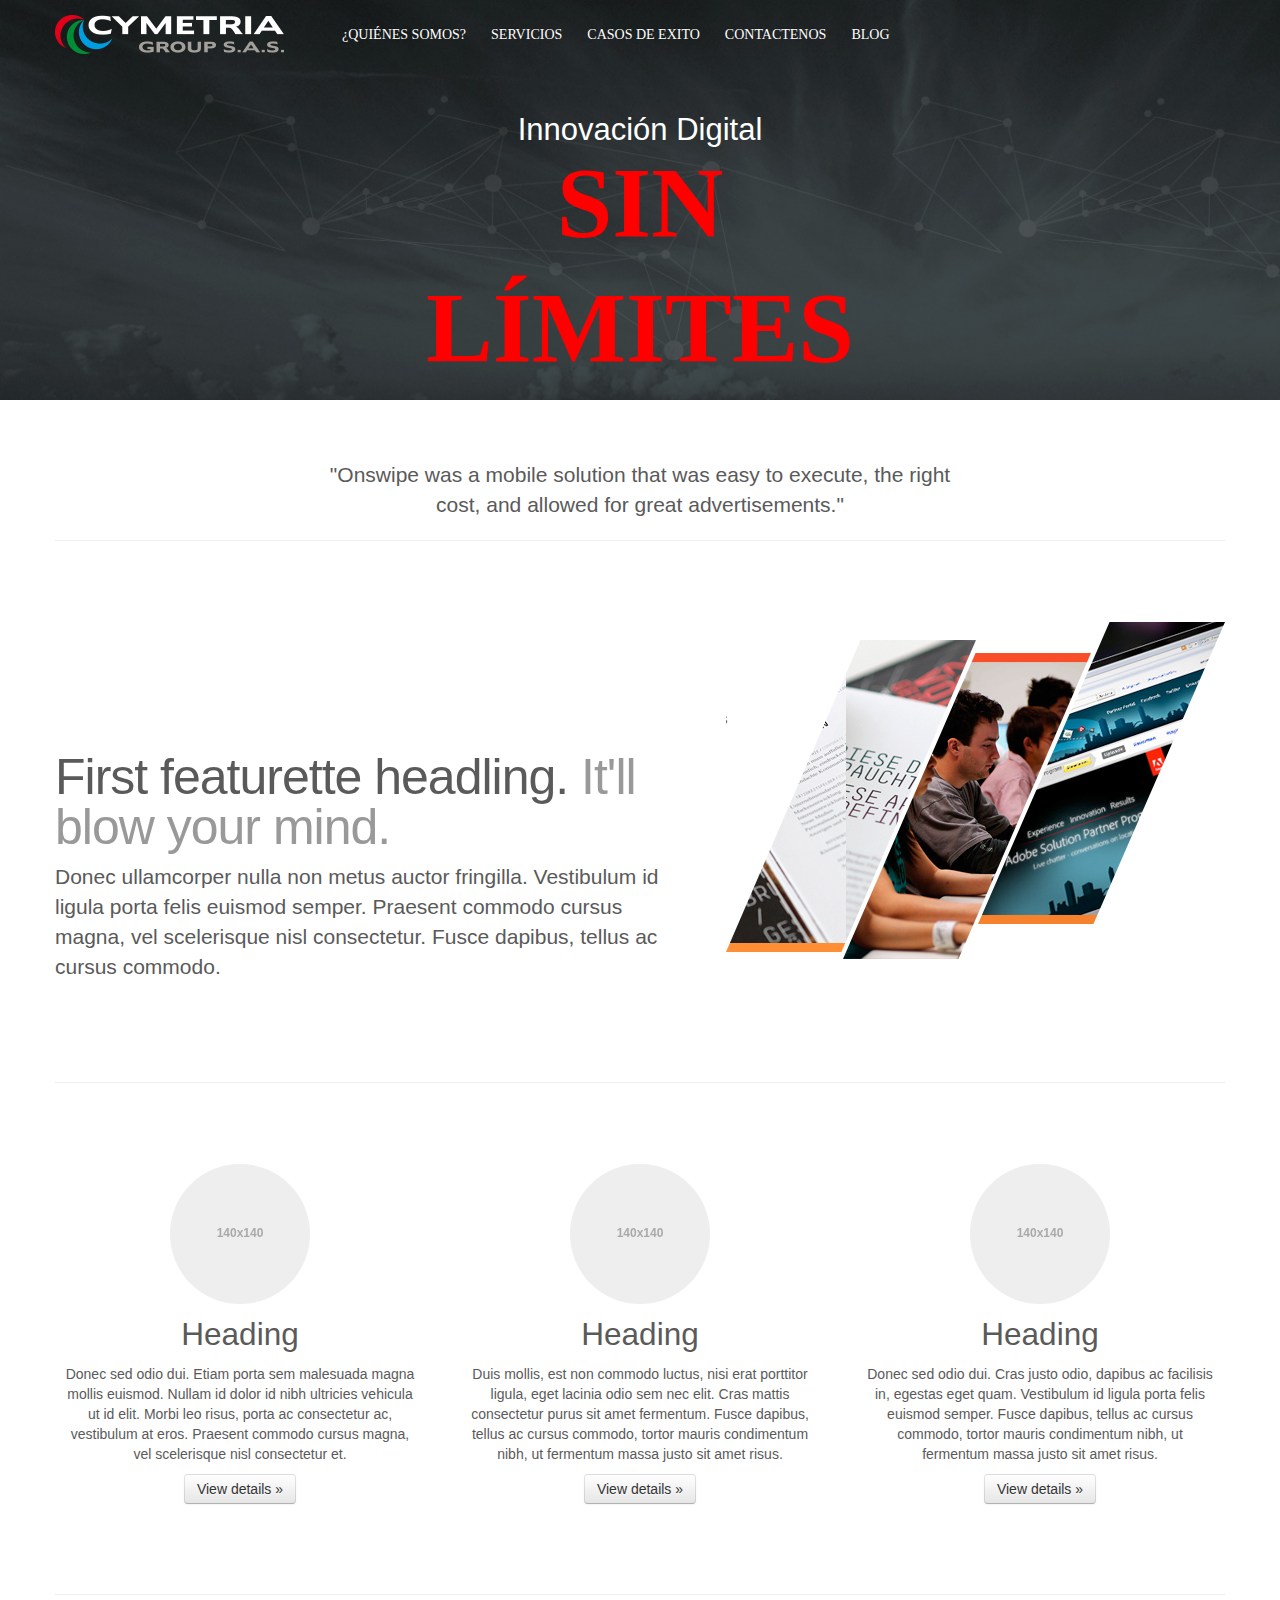
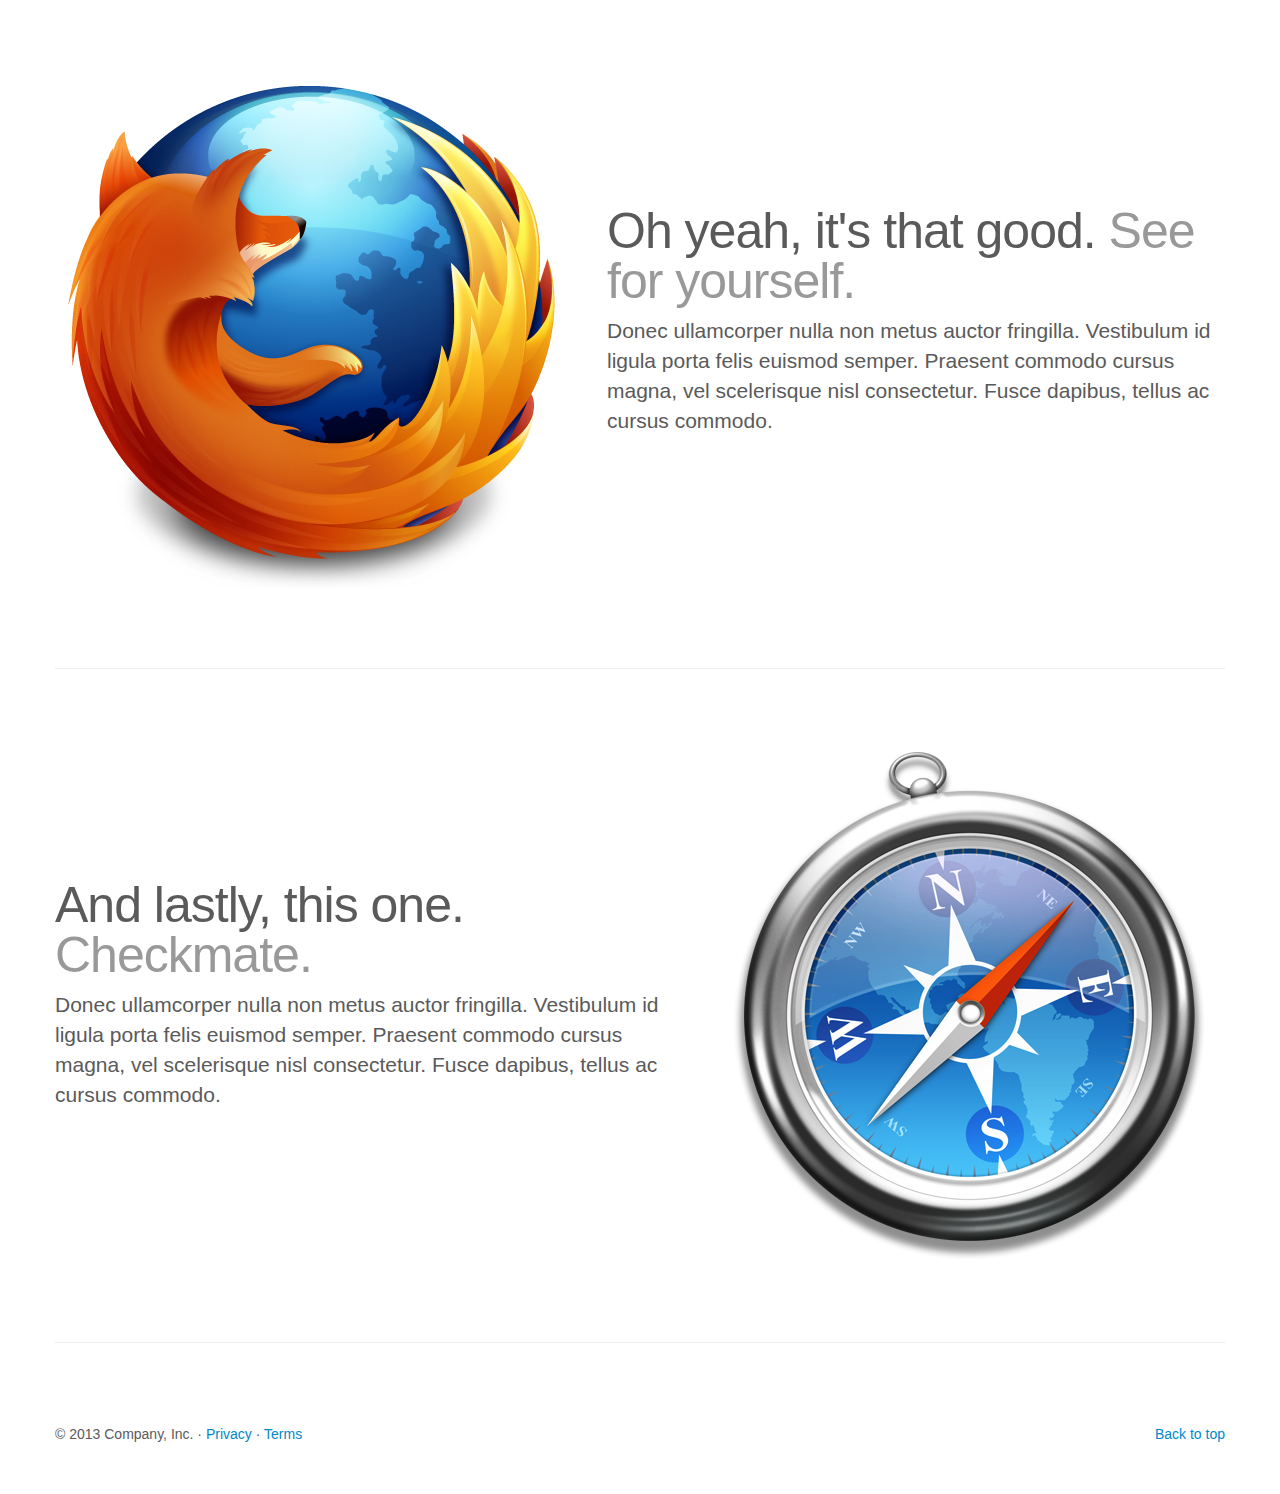
==== index.html @ 92f4f7d7 "Nuevos Archivos Web" ====
<!DOCTYPE html>
<html lang="en">
  <head>
    <meta charset="utf-8">
    <title>Cymetria Group S.A.S.</title>
    <meta name="viewport" content="width=device-width, initial-scale=1.0">
    <meta name="description" content="">
    <meta name="author" content="">

    <!-- Le styles -->
    <link href="css/bootstrap.css" rel="stylesheet">
    <link href="css/bootstrap-responsive.css" rel="stylesheet">
    <link rel="stylesheet" type="text/css" href="css/estilos.css">
    <style>

    </style>

    <!-- HTML5 shim, for IE6-8 support of HTML5 elements -->
    <!--[if lt IE 9]>
      <script src="js/html5shiv.js"></script>
    <![endif]-->

    <!-- Fav and touch icons -->
    <link rel="apple-touch-icon-precomposed" sizes="144x144" href="ico/apple-touch-icon-144-precomposed.png">
    <link rel="apple-touch-icon-precomposed" sizes="114x114" href="ico/apple-touch-icon-114-precomposed.png">
    <link rel="apple-touch-icon-precomposed" sizes="72x72" href="ico/apple-touch-icon-72-precomposed.png">
    <link rel="apple-touch-icon-precomposed" href="ico/apple-touch-icon-57-precomposed.png">
    <link rel="shortcut icon" href="ico/favicon.png">
  </head>

  <body>
    <!--========================NAVBAR========================== -->
    <div class="navbar-wrapper">
      <div class="container">
        <div class="navbar navbar-inverse">
          <div>
            <a class="brand" href="#"><img src="img/logo.png"></a>
            <div class="nav-collapse collapse">
              <ul class="nav">
                <li><a href="#">¿QUIÉNES SOMOS?</a></li>
                <li><a href="#about">SERVICIOS</a></li>
                <li><a href="#contact">CASOS DE EXITO</a></li>
                <li><a href="#contact">CONTACTENOS</a></li>
                <li><a href="#contact">BLOG</a></li>
              </ul>
            </div><!--/.nav-collapse -->
          </div><!-- /.navbar-inner -->
        </div><!-- /.navbar -->
      </div> <!-- /.container -->
    </div><!-- /.navbar-wrapper -->

    <!-- =======================BANNER=========================== -->
    <div id="myCarousel" class="carousel slide">
      <div class="carousel-inner">
        <div class="item active">
          <div class="container">
            <div class="carousel-caption">
              <p>Innovación Digital</p>
              <h1>SIN LÍMITES</h1>
              <a class="btn btn-large btn-primary" href="#">Descubre más</a>
            </div>
          </div>
        </div>
      </div>
    </div><!-- /.carousel -->

    <div class="container marketing">
      <div class="message">
        <p class="lead">
          "Onswipe was a mobile solution that was easy to execute, the right cost, and allowed for great advertisements."
        </p>
      </div>
      <hr class="featurette-divider">

      <div class="featurette">
        <img class="featurette-image pull-right" src="img/bg_about.png">
        <h2 class="featurette-heading">First featurette headling. <span class="muted">It'll blow your mind.</span></h2>
        <p class="lead">Donec ullamcorper nulla non metus auctor fringilla. Vestibulum id ligula porta felis euismod semper. Praesent commodo cursus magna, vel scelerisque nisl consectetur. Fusce dapibus, tellus ac cursus commodo.</p>
      </div>

      <hr class="featurette-divider">

      <!-- =====================EQUIPO============================= -->      
      <div class="row">
        <div class="span4">
          <img class="img-circle" data-src="holder.js/140x140">
          <h2>Heading</h2>
          <p>Donec sed odio dui. Etiam porta sem malesuada magna mollis euismod. Nullam id dolor id nibh ultricies vehicula ut id elit. Morbi leo risus, porta ac consectetur ac, vestibulum at eros. Praesent commodo cursus magna, vel scelerisque nisl consectetur et.</p>
          <p><a class="btn" href="#">View details &raquo;</a></p>
        </div><!-- /.span4 -->
        <div class="span4">
          <img class="img-circle" data-src="holder.js/140x140">
          <h2>Heading</h2>
          <p>Duis mollis, est non commodo luctus, nisi erat porttitor ligula, eget lacinia odio sem nec elit. Cras mattis consectetur purus sit amet fermentum. Fusce dapibus, tellus ac cursus commodo, tortor mauris condimentum nibh, ut fermentum massa justo sit amet risus.</p>
          <p><a class="btn" href="#">View details &raquo;</a></p>
        </div><!-- /.span4 -->
        <div class="span4">
          <img class="img-circle" data-src="holder.js/140x140">
          <h2>Heading</h2>
          <p>Donec sed odio dui. Cras justo odio, dapibus ac facilisis in, egestas eget quam. Vestibulum id ligula porta felis euismod semper. Fusce dapibus, tellus ac cursus commodo, tortor mauris condimentum nibh, ut fermentum massa justo sit amet risus.</p>
          <p><a class="btn" href="#">View details &raquo;</a></p>
        </div><!-- /.span4 -->
      </div><!-- /.row -->


      <hr class="featurette-divider">

      <div class="featurette">
        <img class="featurette-image pull-left" src="img/examples/browser-icon-firefox.png">
        <h2 class="featurette-heading">Oh yeah, it's that good. <span class="muted">See for yourself.</span></h2>
        <p class="lead">Donec ullamcorper nulla non metus auctor fringilla. Vestibulum id ligula porta felis euismod semper. Praesent commodo cursus magna, vel scelerisque nisl consectetur. Fusce dapibus, tellus ac cursus commodo.</p>
      </div>

      <hr class="featurette-divider">

      <div class="featurette">
        <img class="featurette-image pull-right" src="img/examples/browser-icon-safari.png">
        <h2 class="featurette-heading">And lastly, this one. <span class="muted">Checkmate.</span></h2>
        <p class="lead">Donec ullamcorper nulla non metus auctor fringilla. Vestibulum id ligula porta felis euismod semper. Praesent commodo cursus magna, vel scelerisque nisl consectetur. Fusce dapibus, tellus ac cursus commodo.</p>
      </div>

      <hr class="featurette-divider">

      <!-- /END THE FEATURETTES -->


      <!-- FOOTER -->
      <footer>
        <p class="pull-right"><a href="#">Back to top</a></p>
        <p>&copy; 2013 Company, Inc. &middot; <a href="#">Privacy</a> &middot; <a href="#">Terms</a></p>
      </footer>

    </div><!-- /.container -->



    <!-- Le javascript
    ================================================== -->
    <!-- Placed at the end of the document so the pages load faster -->
    <script src="js/jquery.js"></script>
    <script src="js/bootstrap-transition.js"></script>
    <script src="js/bootstrap-alert.js"></script>
    <script src="js/bootstrap-modal.js"></script>
    <script src="js/bootstrap-dropdown.js"></script>
    <script src="js/bootstrap-scrollspy.js"></script>
    <script src="js/bootstrap-tab.js"></script>
    <script src="js/bootstrap-tooltip.js"></script>
    <script src="js/bootstrap-popover.js"></script>
    <script src="js/bootstrap-button.js"></script>
    <script src="js/bootstrap-collapse.js"></script>
    <script src="js/bootstrap-carousel.js"></script>
    <script src="js/bootstrap-typeahead.js"></script>
    <script>
      !function ($) {
        $(function(){
          // carousel demo
        })
      }(window.jQuery)
    </script>
    <script src="js/holder/holder.js"></script>
  </body>
</html>
---- css/estilos.css ----
@font-face{
      font-family: proximasansregular;
      src: url('proximasansregular.ttf'),
    }
    @font-face{
      font-family: BebasNeue;
      src: url('BebasNeue.ttf'),
    }
    body {
      padding-bottom: 40px;
      color: #5a5a5a;
    }
    .message{
      width: 50%;
      position: absolute;
      left: 0;
      right: 0;
      margin-left: auto;
      margin-right: auto;
      text-align: center; 
      font-size: 30px;   }
    .navbar .nav{
      font-family:  proximasansregular;
      margin-top: 10px;
    margin-left: 25px;
    }

    .navbar-wrapper {
      position: absolute;
      top: 0;
      left: 0;
      right: 0;
      z-index: 10;
    }
    .navbar .navbar-inner {
      border: 0;
      
    }
    .navbar .brand {
      padding: 14px 20px 16px; 
      font-size: 16px;
      font-weight: bold;
      text-shadow: 0 -1px 0 rgba(0,0,0,.5);
    }
    .navbar .nav > li > a {
      padding: 15px 15px 0px 10px;
      color: white;
    }
    .navbar .nav > li > a:hover{
      border-bottom: 1px solid red;      
    }
    .navbar .btn-navbar {
      margin-top: 10px;
    }

    .carousel {
      margin-bottom: 60px;
      background: url(../img/bg_home.jpg);
      background-size: auto 100%;
    }

    .carousel .container {
      text-align: center;
      position: relative;
      z-index: 9;
    }

    .carousel-control {
      height: 80px;
      margin-top: 0;
      font-size: 120px;
      text-shadow: 0 1px 1px rgba(0,0,0,.4);
      background-color: transparent;
      border: 0;
      z-index: 10;
    }

    .carousel .item {
      height: 400px;
    }
    .carousel img {
      position: absolute;
      top: 0;
      left: 0;
      min-width: 100%;
      height: 500px;
    }

    .carousel-caption {
      background-color: transparent;
      position: static;
      max-width: 550px;
      padding: 0 20px;
     margin-top: 120px;
      width: 500px;
      left: 0;
      right: 0;
      margin-left: auto;
      margin-right: auto;
    }
     .carousel-caption p{
        font-size: 31px;
      }
    .carousel-caption h1,
    .carousel-caption .lead {
      font-family: BebasNeue;
      margin: 0;
      font-size: 100px;
      line-height: 1.25;
      color: red;    
    }
    .carousel-caption .btn {
      margin-top: 10px;
      background: #6abc9c;
    }
    .marketing .span4 {
      text-align: center;
    }
    .marketing h2 {
      font-weight: normal;
    }
    .marketing .span4 p {
      margin-left: 10px;
      margin-right: 10px;
    }
    .featurette-divider {
      margin: 80px 0;
    }
    .featurette {
      padding-top: 120px; 
      overflow: hidden; 
    }
    .featurette-image {
      margin-top: -120px; 
    }

    .featurette-image.pull-left {
      margin-right: 40px;
    }
    .featurette-image.pull-right {
      margin-left: 40px;
    }

    .featurette-heading {
      font-size: 50px;
      font-weight: 300;
      line-height: 1;
      letter-spacing: -1px;
    }



    /* RESPONSIVE CSS
    -------------------------------------------------- */

    @media (max-width: 979px) {

      .container.navbar-wrapper {
        margin-bottom: 0;
        width: auto;
      }
      .navbar-inner {
        border-radius: 0;
        margin: -20px 0;
      }

      .carousel .item {
        height: 400px;
      }
      .carousel img {
        width: auto;
        height: 500px;
      }

      .featurette {
        height: auto;
        padding: 0;
      }
      .featurette-image.pull-left,
      .featurette-image.pull-right {
        display: block;
        float: none;
        max-width: 40%;
        margin: 0 auto 20px;
      }
    }


    @media (max-width: 767px) {

      .navbar-inner {
        margin: -20px;
      }

      .carousel {
        margin-left: -20px;
        margin-right: -20px;
      }
      .carousel .container {

      }
      .carousel .item {
        height: 300px;
      }
      .carousel img {
        height: 300px;
      }
      .carousel-caption {
        width: 65%;
        padding: 0 70px;
        margin-top: 100px;
      }

      .carousel-caption h1 {
        font-size: 30px;
      }
      .carousel-caption .lead,
      .carousel-caption .btn {
        font-size: 18px;
      }

      .marketing .span4 + .span4 {
        margin-top: 40px;
      }

      .featurette-heading {
        font-size: 30px;
      }
      .featurette .lead {
        font-size: 18px;
        line-height: 1.5;
      }

    }ç
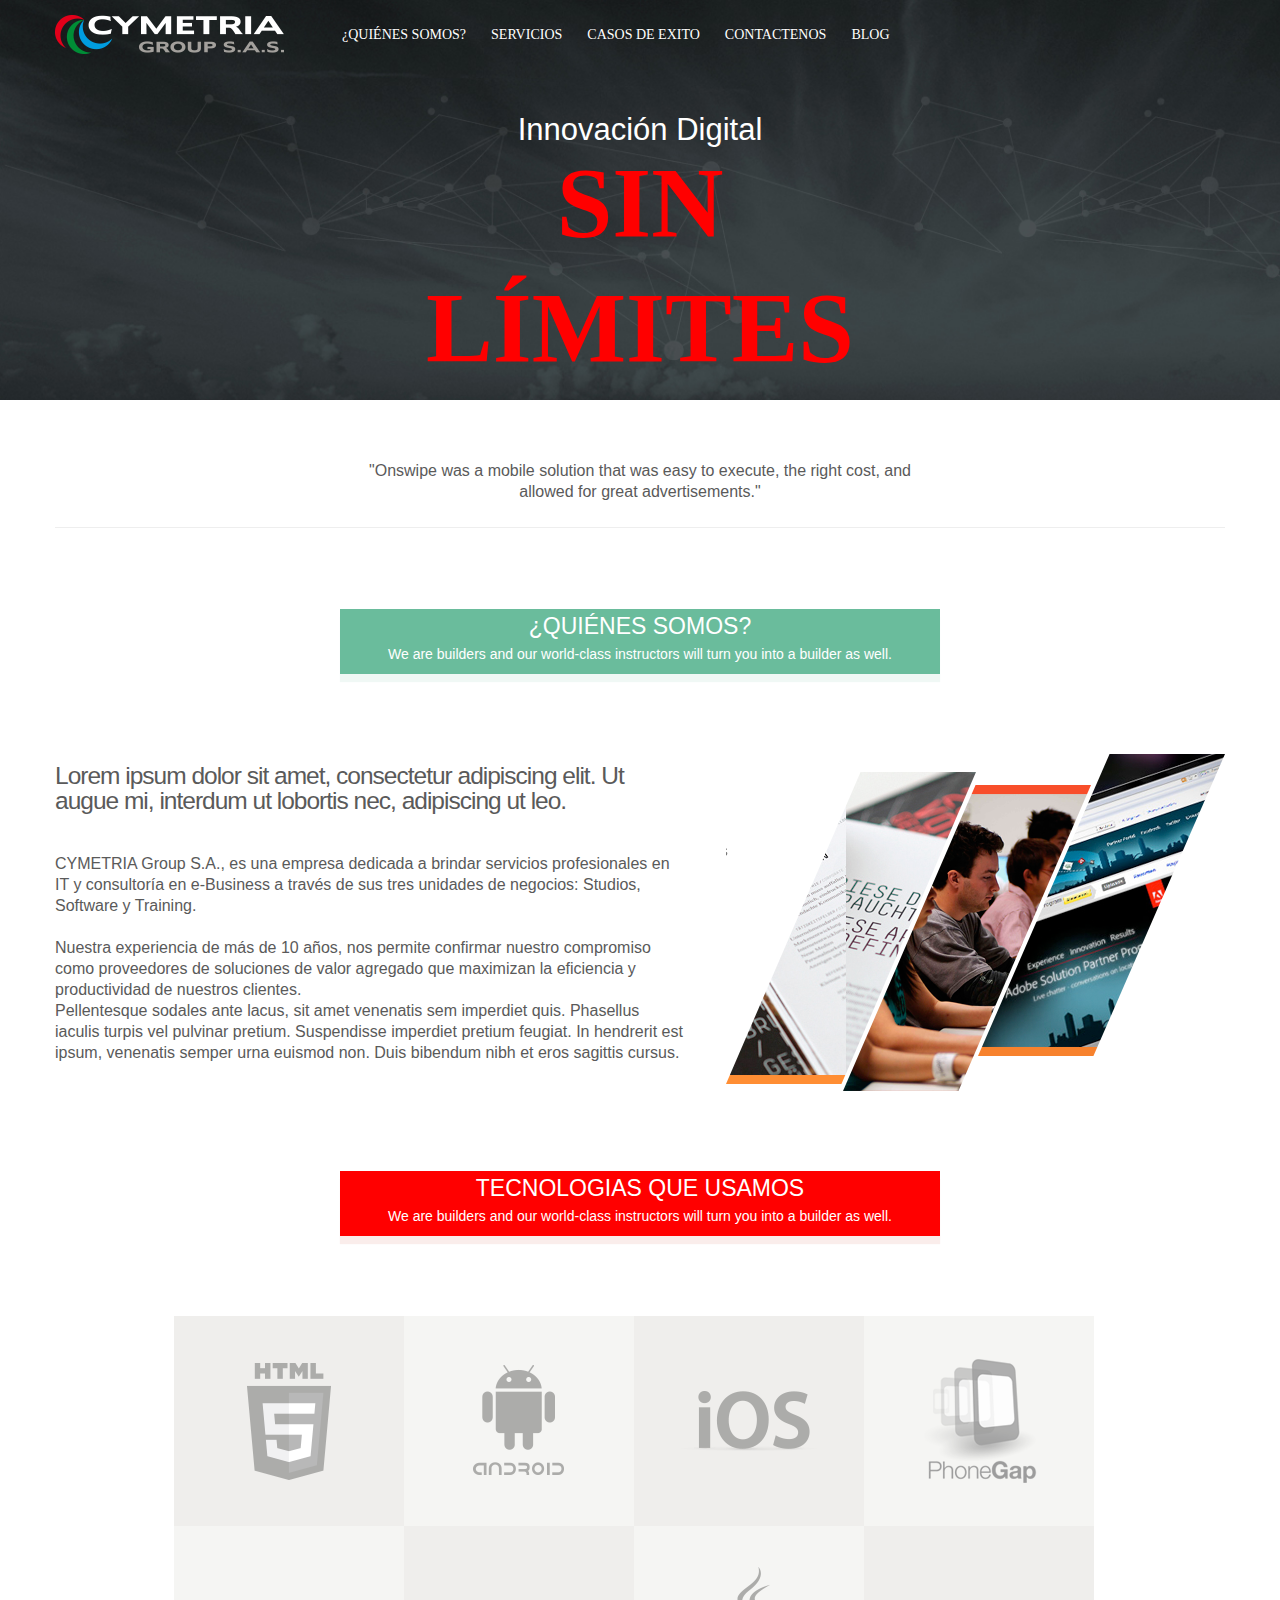
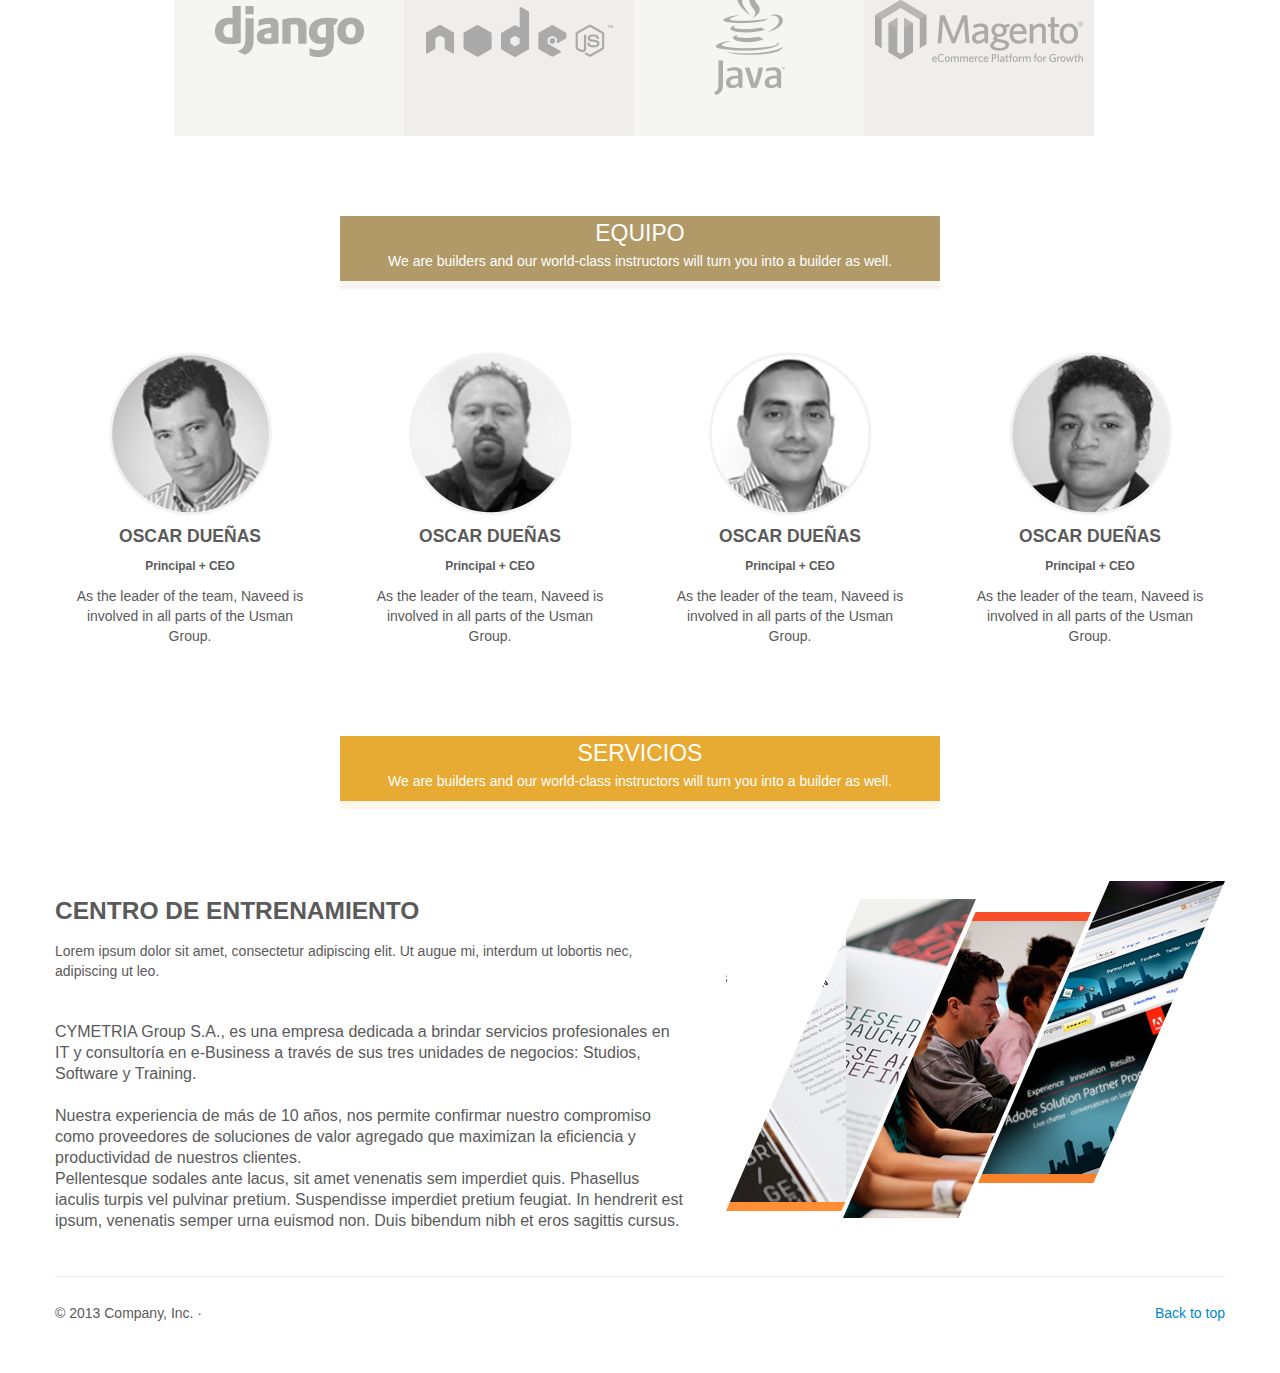
==== commit d674810b: "Actualizacion" ====
--- a/index.html
+++ b/index.html
@@ -72,51 +72,77 @@
       </div>
       <hr class="featurette-divider">
 
+      <div id="title-section_1" class="title-section"><h2>¿QUIÉNES SOMOS?</h2><p>We are builders and our world-class instructors will turn you into a builder as well.</p></div>
       <div class="featurette">
+
         <img class="featurette-image pull-right" src="img/bg_about.png">
-        <h2 class="featurette-heading">First featurette headling. <span class="muted">It'll blow your mind.</span></h2>
-        <p class="lead">Donec ullamcorper nulla non metus auctor fringilla. Vestibulum id ligula porta felis euismod semper. Praesent commodo cursus magna, vel scelerisque nisl consectetur. Fusce dapibus, tellus ac cursus commodo.</p>
+        <h3 class="featurette-heading">Lorem ipsum dolor sit amet, consectetur adipiscing elit. Ut augue mi, interdum ut lobortis nec, adipiscing ut leo.</h3>
+        <p class="lead">CYMETRIA Group S.A., es una empresa dedicada a brindar servicios profesionales en IT y consultoría en e-Business a través de sus tres unidades de negocios: Studios, Software y Training.<br><br>
+
+        Nuestra experiencia de más de 10 años, nos permite confirmar nuestro compromiso como proveedores de soluciones de valor agregado que maximizan la eficiencia y productividad de nuestros clientes.<br>
+        Pellentesque sodales ante lacus, sit amet venenatis sem imperdiet quis. Phasellus iaculis turpis vel pulvinar pretium. Suspendisse imperdiet pretium feugiat. In hendrerit est ipsum, venenatis semper urna euismod non. Duis bibendum nibh et eros sagittis cursus. </p>
       </div>
 
-      <hr class="featurette-divider">
+      <div id="title-section_2" class="title-section"><h2>TECNOLOGIAS QUE USAMOS</h2><p>We are builders and our world-class instructors will turn you into a builder as well.</p></div>
+      <div class="featurette">
+        <div id="logos_tecnologias">
+          <ul id="first-row">
+            <li id="logo_1"></li>
+            <li id="logo_2"></li>
+            <li id="logo_3"></li>
+            <li id="logo_4"></li>
+          </ul>
+          <ul id="second-row">
+            <li id="logo_5"></li>
+            <li id="logo_6"></li>
+            <li id="logo_7"></li>
+            <li id="logo_8"></li>
+          </ul>
+        </div>
 
-      <!-- =====================EQUIPO============================= -->      
+        
+      </div>
+
+      <!-- =====================EQUIPO============================= --> 
+
+      <div id="title-section_3" class="title-section"><h2>EQUIPO</h2><p>We are builders and our world-class instructors will turn you into a builder as well.</p></div>     
       <div class="row">
-        <div class="span4">
-          <img class="img-circle" data-src="holder.js/140x140">
-          <h2>Heading</h2>
-          <p>Donec sed odio dui. Etiam porta sem malesuada magna mollis euismod. Nullam id dolor id nibh ultricies vehicula ut id elit. Morbi leo risus, porta ac consectetur ac, vestibulum at eros. Praesent commodo cursus magna, vel scelerisque nisl consectetur et.</p>
-          <p><a class="btn" href="#">View details &raquo;</a></p>
-        </div><!-- /.span4 -->
-        <div class="span4">
-          <img class="img-circle" data-src="holder.js/140x140">
-          <h2>Heading</h2>
-          <p>Duis mollis, est non commodo luctus, nisi erat porttitor ligula, eget lacinia odio sem nec elit. Cras mattis consectetur purus sit amet fermentum. Fusce dapibus, tellus ac cursus commodo, tortor mauris condimentum nibh, ut fermentum massa justo sit amet risus.</p>
-          <p><a class="btn" href="#">View details &raquo;</a></p>
-        </div><!-- /.span4 -->
-        <div class="span4">
-          <img class="img-circle" data-src="holder.js/140x140">
-          <h2>Heading</h2>
-          <p>Donec sed odio dui. Cras justo odio, dapibus ac facilisis in, egestas eget quam. Vestibulum id ligula porta felis euismod semper. Fusce dapibus, tellus ac cursus commodo, tortor mauris condimentum nibh, ut fermentum massa justo sit amet risus.</p>
-          <p><a class="btn" href="#">View details &raquo;</a></p>
-        </div><!-- /.span4 -->
+        <div class="span3">
+          <img class="img-circle" src="img/oscarduenas.png">
+          <h4>OSCAR DUEÑAS</h4>
+          <h6>Principal + CEO</h6>
+          <p>As the leader of the team, Naveed is involved in all parts of the Usman Group. </p>
+        </div><!-- /.span3 -->
+        <div class="span3">
+          <img class="img-circle" src="img/camiloguitierrez.png">
+          <h4>OSCAR DUEÑAS</h4>
+          <h6>Principal + CEO</h6>
+          <p>As the leader of the team, Naveed is involved in all parts of the Usman Group. </p>
+        </div><!-- /.span3 -->
+        <div class="span3">
+          <img class="img-circle" src="img/giovannysuarez.png">
+          <h4>OSCAR DUEÑAS</h4>
+          <h6>Principal + CEO</h6>
+          <p>As the leader of the team, Naveed is involved in all parts of the Usman Group. </p>
+        </div><!-- /.span3 -->
+        <div class="span3">
+          <img class="img-circle" src="img/giovannysuarez-13.png">
+          <h4>OSCAR DUEÑAS</h4>
+          <h6>Principal + CEO</h6>
+          <p>As the leader of the team, Naveed is involved in all parts of the Usman Group. </a></p>
+        </div><!-- /.span3 -->
       </div><!-- /.row -->
 
 
-      <hr class="featurette-divider">
+     <div id="title-section_4" class="title-section"><h2>SERVICIOS</h2><p>We are builders and our world-class instructors will turn you into a builder as well.</p></div>
+      <div class="featurette">
 
-      <div class="featurette">
-        <img class="featurette-image pull-left" src="img/examples/browser-icon-firefox.png">
-        <h2 class="featurette-heading">Oh yeah, it's that good. <span class="muted">See for yourself.</span></h2>
-        <p class="lead">Donec ullamcorper nulla non metus auctor fringilla. Vestibulum id ligula porta felis euismod semper. Praesent commodo cursus magna, vel scelerisque nisl consectetur. Fusce dapibus, tellus ac cursus commodo.</p>
-      </div>
+        <img class="featurette-image pull-right" src="img/bg_about.png">
+        <h3 class="featurette-heading"><h3>CENTRO DE ENTRENAMIENTO</h3>Lorem ipsum dolor sit amet, consectetur adipiscing elit. Ut augue mi, interdum ut lobortis nec, adipiscing ut leo.</h3>
+        <p class="lead">CYMETRIA Group S.A., es una empresa dedicada a brindar servicios profesionales en IT y consultoría en e-Business a través de sus tres unidades de negocios: Studios, Software y Training.<br><br>
 
-      <hr class="featurette-divider">
-
-      <div class="featurette">
-        <img class="featurette-image pull-right" src="img/examples/browser-icon-safari.png">
-        <h2 class="featurette-heading">And lastly, this one. <span class="muted">Checkmate.</span></h2>
-        <p class="lead">Donec ullamcorper nulla non metus auctor fringilla. Vestibulum id ligula porta felis euismod semper. Praesent commodo cursus magna, vel scelerisque nisl consectetur. Fusce dapibus, tellus ac cursus commodo.</p>
+        Nuestra experiencia de más de 10 años, nos permite confirmar nuestro compromiso como proveedores de soluciones de valor agregado que maximizan la eficiencia y productividad de nuestros clientes.<br>
+        Pellentesque sodales ante lacus, sit amet venenatis sem imperdiet quis. Phasellus iaculis turpis vel pulvinar pretium. Suspendisse imperdiet pretium feugiat. In hendrerit est ipsum, venenatis semper urna euismod non. Duis bibendum nibh et eros sagittis cursus. </p>
       </div>
 
       <hr class="featurette-divider">
@@ -127,7 +153,7 @@
       <!-- FOOTER -->
       <footer>
         <p class="pull-right"><a href="#">Back to top</a></p>
-        <p>&copy; 2013 Company, Inc. &middot; <a href="#">Privacy</a> &middot; <a href="#">Terms</a></p>
+        <p>&copy; 2013 Company, Inc. &middot;</p>
       </footer>
 
     </div><!-- /.container -->
--- a/css/estilos.css
+++ b/css/estilos.css
@@ -11,9 +11,29 @@
       padding-bottom: 40px;
       color: #5a5a5a;
     }
+
+
+    .title-section{
+      color: white;
+      width: 600px;
+      height: 65px;
+      left: 0;
+      right: 0;
+      margin-left: auto;
+      margin-right: auto;
+      text-align: center;
+      margin: 80px auto 70px auto;
+    }
+
+    .title-section h2{
+      font-size: 23px;
+      margin: 0;
+      padding: 0;
+      line-height: 35px;
+    }
+
     .message{
       width: 50%;
-      position: absolute;
       left: 0;
       right: 0;
       margin-left: auto;
@@ -55,7 +75,6 @@
     }
 
     .carousel {
-      margin-bottom: 60px;
       background: url(../img/bg_home.jpg);
       background-size: auto 100%;
     }
@@ -114,26 +133,24 @@
       margin-top: 10px;
       background: #6abc9c;
     }
-    .marketing .span4 {
+    .marketing .span3 {
       text-align: center;
     }
     .marketing h2 {
       font-weight: normal;
     }
-    .marketing .span4 p {
+    .marketing .span3 p {
       margin-left: 10px;
       margin-right: 10px;
     }
     .featurette-divider {
-      margin: 80px 0;
+      margin: 25px 0;
     }
     .featurette {
-      padding-top: 120px; 
+      padding-top: 10px; 
       overflow: hidden; 
     }
-    .featurette-image {
-      margin-top: -120px; 
-    }
+
 
     .featurette-image.pull-left {
       margin-right: 40px;
@@ -143,13 +160,131 @@
     }
 
     .featurette-heading {
-      font-size: 50px;
       font-weight: 300;
       line-height: 1;
       letter-spacing: -1px;
     }
 
-
+    .lead {
+      margin-top: 40px;
+      margin-bottom: 20px;
+      font-size: 16px;
+      font-weight: 200;
+      line-height: 21px;
+    }
+
+    
+    #logos_tecnologias ul{
+      list-style: none;
+      margin: 0;
+      padding: 0;
+      left: 0;
+      right: 0;
+      margin-right: auto;
+      margin-left: auto;
+      width: 932px;
+    }
+    #logos_tecnologias ul li{
+      margin: 0;
+      padding: 0;
+      width: 230px;
+      height: 210px;
+      float: left;
+      cursor: pointer;
+
+    }
+
+    #logos_tecnologias #first-row li:nth-child(even){
+      background: #f5f5f3;
+    }
+    
+    #logos_tecnologias #first-row li:nth-child(odd){
+      background: #efeeec;
+    }
+
+    #logos_tecnologias #second-row li:nth-child(even){
+      background: #efeeec;
+    }
+    #logos_tecnologias #second-row li:nth-child(odd){
+      background: #f5f5f3;
+    }
+    #logos_tecnologias #second-row li:nth-child(even):hover{
+      background: #f5f5f3;
+    }
+    #logos_tecnologias #second-row li:nth-child(odd):hover{
+      background: #efeeec;
+    }
+    #logos_tecnologias #first-row li:nth-child(even):hover{
+      background: #efeeec;
+    }
+    #logos_tecnologias #first-row li:nth-child(odd):hover{
+      background: #f5f5f3;
+    }
+    #title-section_1{
+      background: #6abc9c;
+      box-shadow: 0px 8px 1px #f0f8f5;
+    }
+    #title-section_2{
+      background: red;
+      box-shadow: 0px 8px 1px #faedeb;
+    }
+    #title-section_3{
+      background: #b19a68;
+      box-shadow: 0px 8px 1px #f7f5f0;
+    }
+    #title-section_4{
+      background: #e7aa32;
+      box-shadow: 0px 8px 1px #fdf6ea;
+    }
+
+
+    #logos_tecnologias #first-row #logo_1{
+      background-image: url(../img/html5.png);
+      background-repeat: no-repeat;
+      background-position: center;
+    }
+
+    #logos_tecnologias #first-row #logo_2{
+      background-image: url(../img/android.png);
+      background-repeat: no-repeat;
+      background-position: center;
+    }
+
+    #logos_tecnologias #first-row #logo_3{
+      background-image: url(../img/ios.png);
+      background-repeat: no-repeat;
+      background-position: center;
+    }
+
+    #logos_tecnologias #first-row #logo_4{
+      background-image: url(../img/phonegap.png);
+      background-repeat: no-repeat;
+      background-position: center;
+    }
+
+    #logos_tecnologias #second-row #logo_5{
+      background-image: url(../img/django.png);
+      background-repeat: no-repeat;
+      background-position: center;
+    }
+
+    #logos_tecnologias #second-row #logo_6{
+      background-image: url(../img/nodejs.png);
+      background-repeat: no-repeat;
+      background-position: center;
+    }
+
+    #logos_tecnologias #second-row #logo_7{
+      background-image: url(../img/java.png);
+      background-repeat: no-repeat;
+      background-position: center;
+    }
+
+    #logos_tecnologias #second-row #logo_8{
+      background-image: url(../img/magento.png);
+      background-repeat: no-repeat;
+      background-position: center;
+    }
 
     /* RESPONSIVE CSS
     -------------------------------------------------- */
@@ -220,7 +355,7 @@
         font-size: 18px;
       }
 
-      .marketing .span4 + .span4 {
+      .marketing .span3 + .span3 {
         margin-top: 40px;
       }
 
@@ -232,4 +367,4 @@
         line-height: 1.5;
       }
 
-    }ç+    }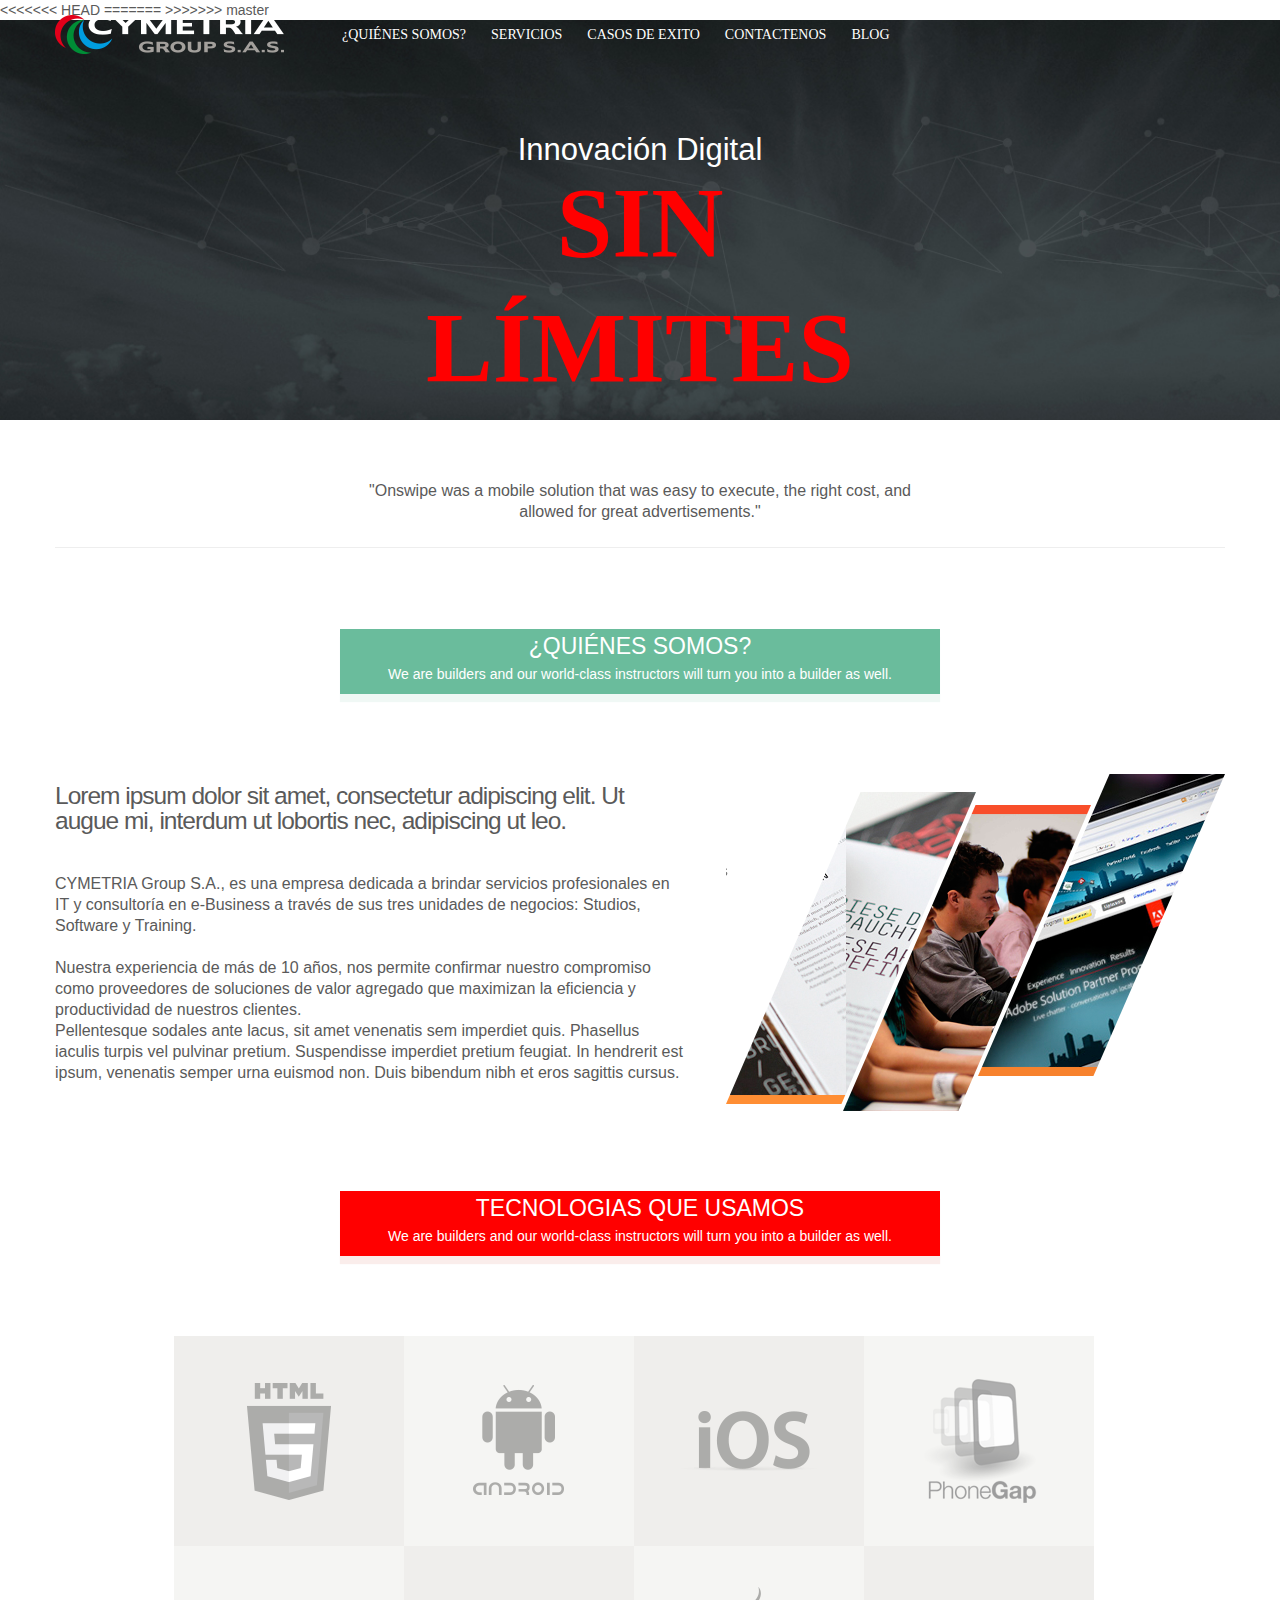
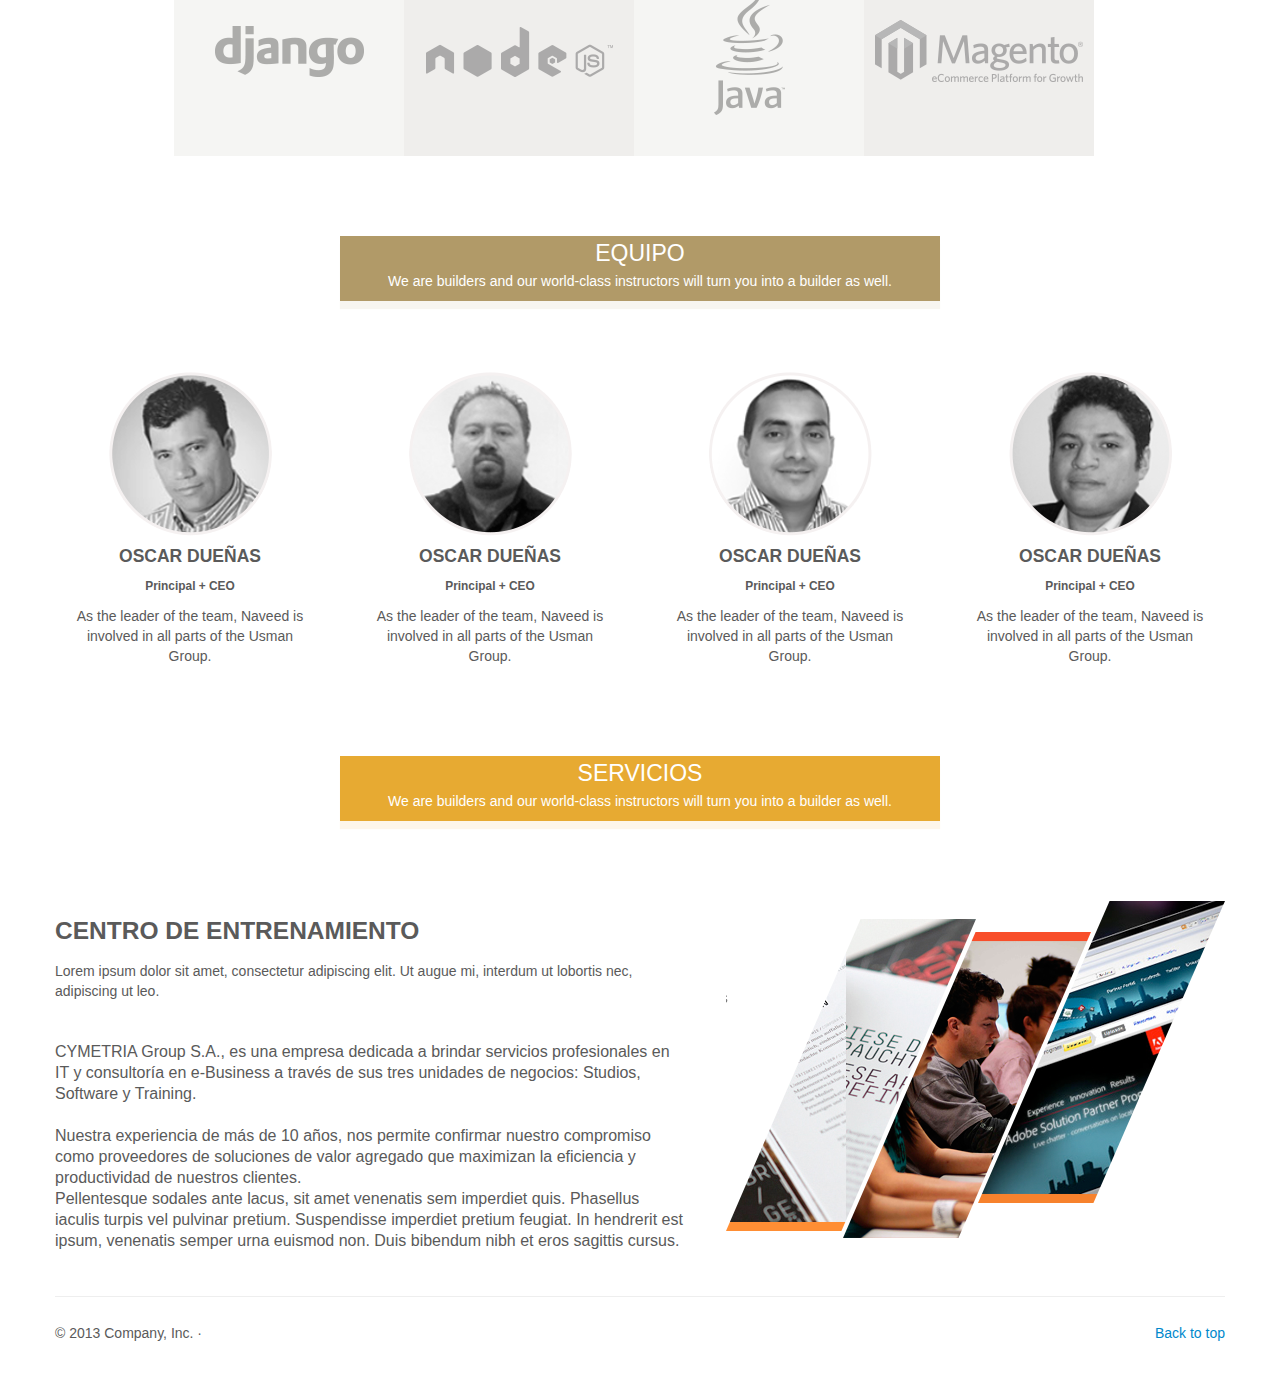
==== commit 1985d472: "Merge branch 'master' into Development" ====
--- a/index.html
+++ b/index.html
@@ -1,3 +1,7 @@
+<<<<<<< HEAD
+
+=======
+>>>>>>> master
 <!DOCTYPE html>
 <html lang="en">
   <head>
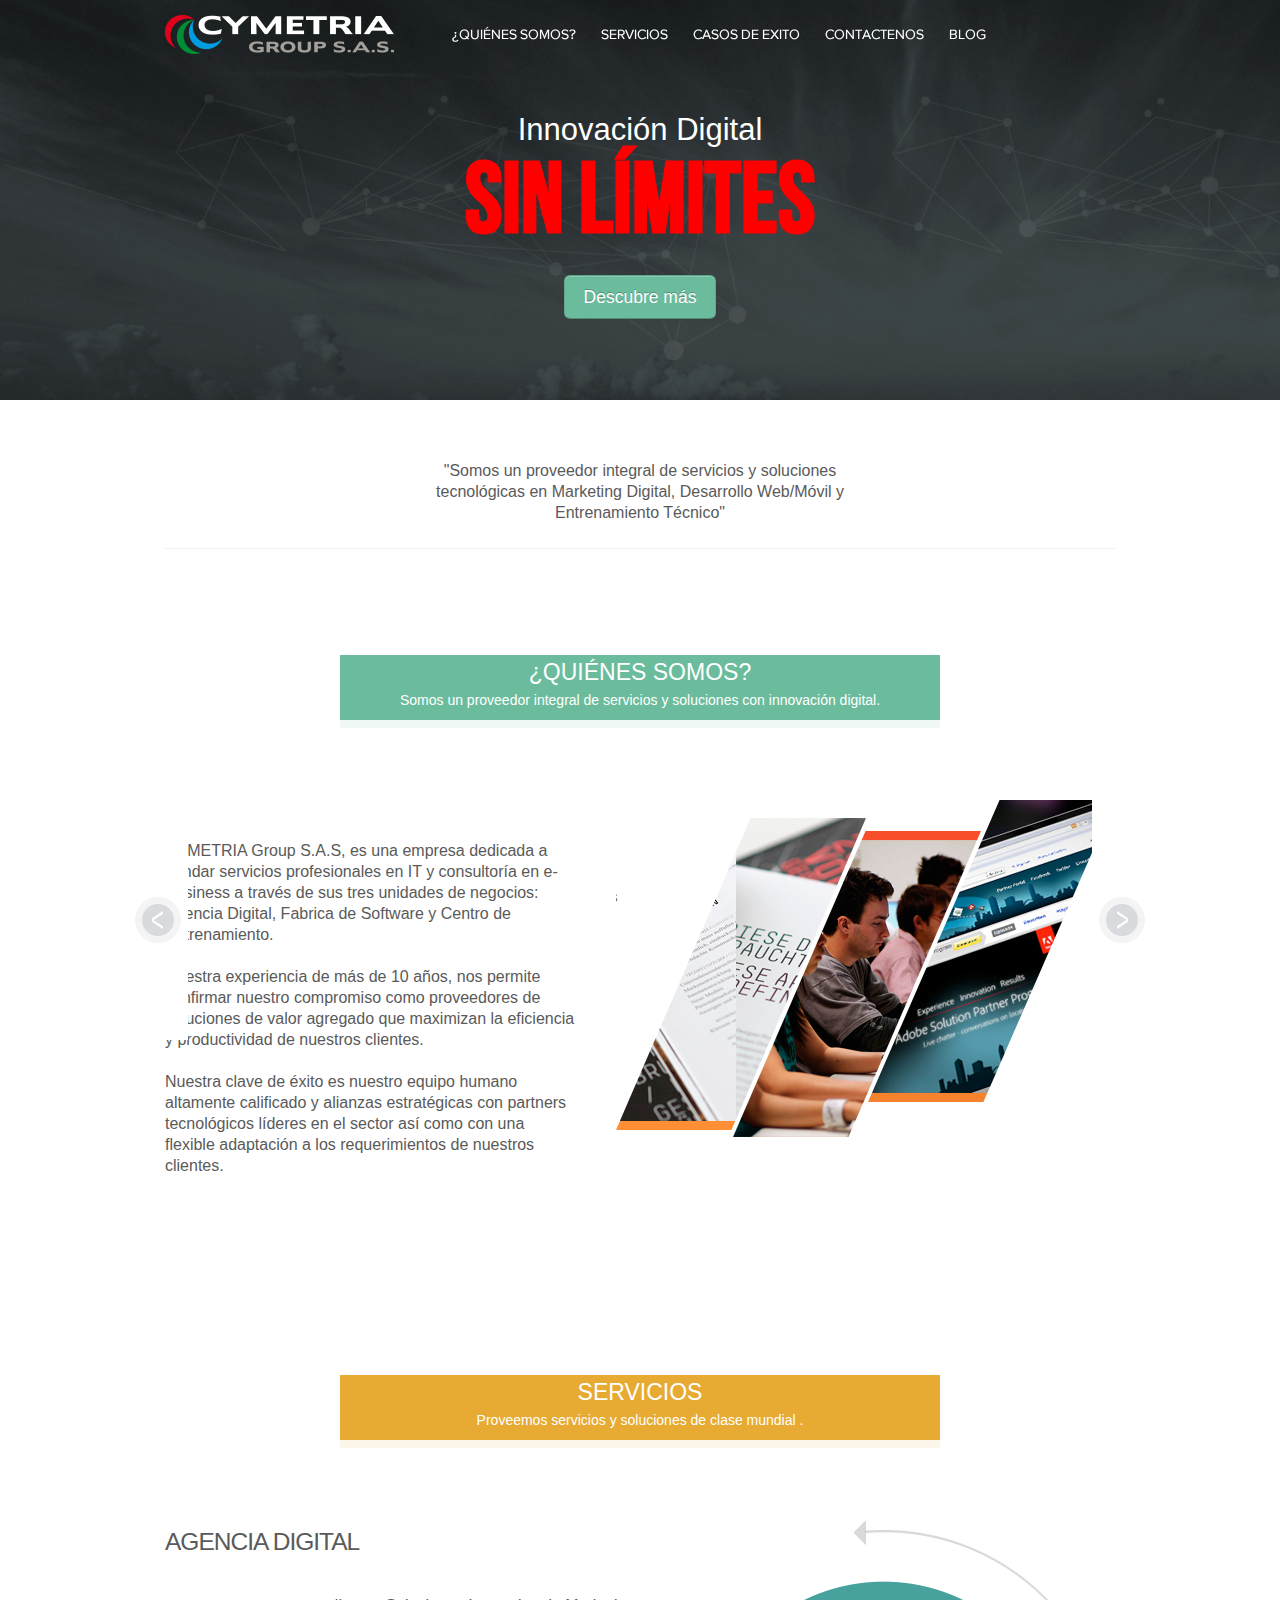
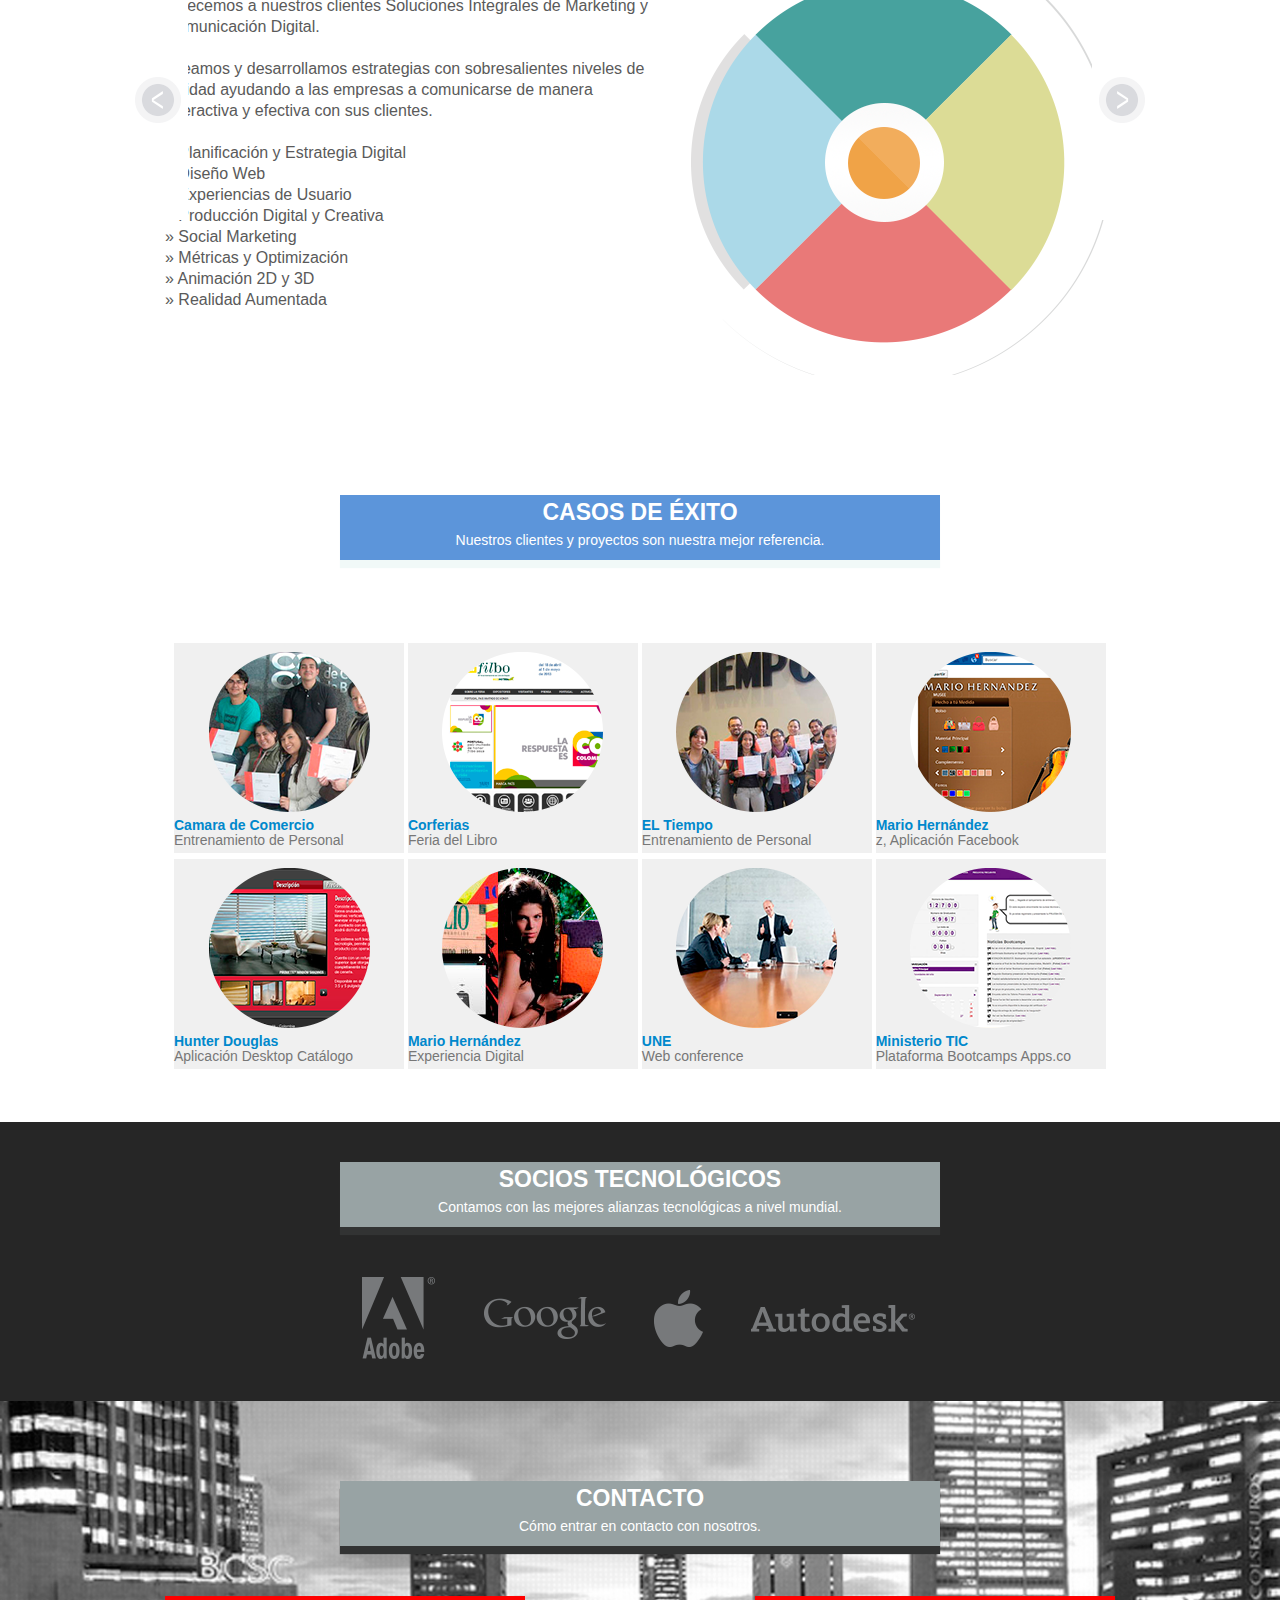
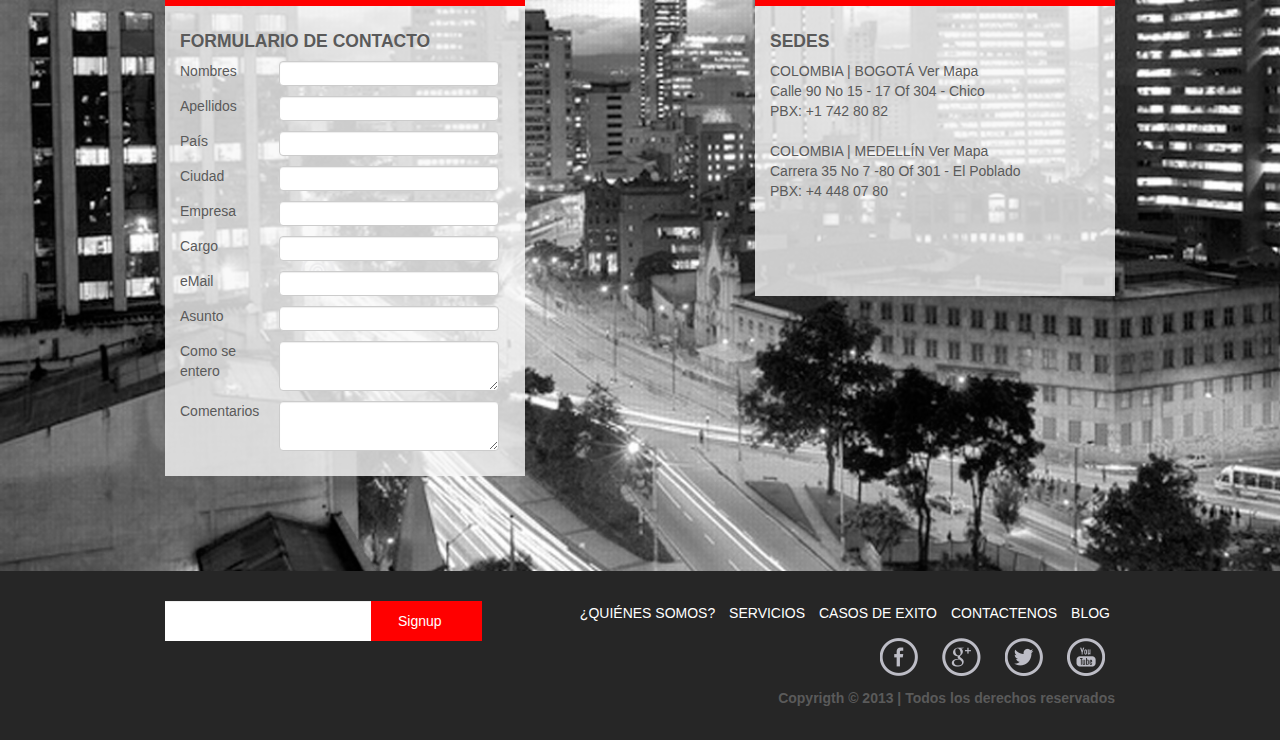
==== commit 1388114f: "files" ====
--- a/index.html
+++ b/index.html
@@ -1,13 +1,9 @@
-<<<<<<< HEAD
-
-=======
->>>>>>> master
 <!DOCTYPE html>
 <html lang="en">
   <head>
     <meta charset="utf-8">
     <title>Cymetria Group S.A.S.</title>
-    <meta name="viewport" content="width=device-width, initial-scale=1.0">
+    <meta name="viewport" content="width=device-width, initial-scale=1.0, user-scalable=no">
     <meta name="description" content="">
     <meta name="author" content="">
 
@@ -30,22 +26,25 @@
     <link rel="apple-touch-icon-precomposed" sizes="72x72" href="ico/apple-touch-icon-72-precomposed.png">
     <link rel="apple-touch-icon-precomposed" href="ico/apple-touch-icon-57-precomposed.png">
     <link rel="shortcut icon" href="ico/favicon.png">
+    <link type="text/css" rel="stylesheet" href="css/rcarousel.css" />
+
   </head>
 
   <body>
     <!--========================NAVBAR========================== -->
     <div class="navbar-wrapper">
+      <!--<b id="pos"></b>-->
       <div class="container">
         <div class="navbar navbar-inverse">
           <div>
             <a class="brand" href="#"><img src="img/logo.png"></a>
             <div class="nav-collapse collapse">
               <ul class="nav">
-                <li><a href="#">¿QUIÉNES SOMOS?</a></li>
-                <li><a href="#about">SERVICIOS</a></li>
-                <li><a href="#contact">CASOS DE EXITO</a></li>
-                <li><a href="#contact">CONTACTENOS</a></li>
-                <li><a href="#contact">BLOG</a></li>
+                <li><a id="boton1">¿QUIÉNES SOMOS?</a></li>
+                <li><a id="boton2">SERVICIOS</a></li>
+                <li><a id="boton3">CASOS DE EXITO</a></li>
+                <li><a id="boton4">CONTACTENOS</a></li>
+                <li><a id="boton5">BLOG</a></li>
               </ul>
             </div><!--/.nav-collapse -->
           </div><!-- /.navbar-inner -->
@@ -71,98 +70,288 @@
     <div class="container marketing">
       <div class="message">
         <p class="lead">
-          "Onswipe was a mobile solution that was easy to execute, the right cost, and allowed for great advertisements."
+          "Somos un proveedor integral de servicios y soluciones tecnológicas en Marketing Digital, Desarrollo Web/Móvil y Entrenamiento Técnico"
         </p>
       </div>
       <hr class="featurette-divider">
-
-      <div id="title-section_1" class="title-section"><h2>¿QUIÉNES SOMOS?</h2><p>We are builders and our world-class instructors will turn you into a builder as well.</p></div>
+      <div id="container-carrousel">
+        <div id="carrusel-box1">
+        <div id="slide01" class="slide">
+          <div id="title-section_1" class="title-section"><h2>¿QUIÉNES SOMOS?</h2><p>Somos un proveedor integral de servicios y soluciones con innovación digital.</p></div>
+          <div class="featurette">
+            <img class="featurette-image pull-right" src="img/bg_about.png">
+        
+            <p class="lead">CYMETRIA Group S.A.S, es una empresa dedicada a brindar servicios profesionales en IT y consultoría en e-Business a través de sus tres unidades de negocios: Agencia Digital, Fabrica de Software y Centro de Entrenamiento.<br><br>
+
+Nuestra experiencia de más de 10 años, nos permite confirmar nuestro compromiso como proveedores de soluciones de valor agregado que maximizan la eficiencia y productividad de nuestros clientes.
+<br><br>
+Nuestra clave de éxito es nuestro equipo humano altamente calificado y alianzas estratégicas con partners tecnológicos líderes en el sector así como con una flexible adaptación a los requerimientos de nuestros clientes.
+ </p>
+          </div>
+        </div>
+        <div id="slide02" class="slide">
+          <div id="title-section_2" class="title-section"><h2>TECNOLOGIAS QUE USAMOS</h2><p>Usamos diferentes tecnologías en desarrollo de aplicaciones y plataformas.</p></div>
+          <div class="featurette">
+            <div id="logos_tecnologias">
+              <ul id="first-row">
+                <li id="logo_1"></li>
+                <li id="logo_2"></li>
+                <li id="logo_3"></li>
+                <li id="logo_4"></li>
+              </ul>
+              <ul id="second-row">
+                <li id="logo_5"></li>
+                <li id="logo_6"></li>
+                <li id="logo_7"></li>
+                <li id="logo_8"></li>
+              </ul>
+            </div>
+          </div>
+        </div>
+        <div id="slide03" class="slide">
+          <div id="title-section_3" class="title-section"><h2>EQUIPO</h2><p>Contamos con el mejor equipo donde la creatividad e innovación son el común denominador.</p></div>     
+          <div class="row">
+            <div class="span2">
+              <img class="img-circle" src="img/oscarduenas.png">
+              <h4>OSCAR DUEÑAS</h4>
+              <h6>Director / CEO</h6>
+
+            </div><!-- /.span2 -->
+            <div class="span2">
+              <img class="img-circle" src="img/camiloguitierrez.png">
+              <h4>CAMILO G</h4>
+              <h6>Adobe Certified Instructor</h6>
+
+            </div><!-- /.span2 -->
+            <div class="span2">
+              <img class="img-circle" src="img/giovannysuarez.png">
+              <h4>CAMILO G</h4>
+              <h6>Adobe Certified Instructor</h6>
+
+            </div><!-- /.span2 -->
+            <div class="span2">
+              <img class="img-circle" src="img/giovannysuarez-13.png">
+              <h4>GIOVANNY S</h4>
+              <h6>Lider Técnico CTO</h6>
+        
+            </div><!-- /.span2 -->
+          </div><!-- /.row --> 
+        </div>
+      </div>
+        <a href="#" id="ui-carousel-next"><span>next</span></a>
+        <a href="#" id="ui-carousel-prev"><span>prev</span></a>
+    </div>
+    <div id="container-servicios">
+      <div id="carrusel-box2">
+        <div id="c02_slide01" class="slide">
+          <div id="title-section_4" class="title-section"><h2>SERVICIOS</h2><p>Proveemos servicios y soluciones de clase mundial .</p></div>
+          <div class="featurette">
+
+            <img class="featurette-image pull-right" src="img/rounder.png">
+            <h3 class="featurette-heading">AGENCIA DIGITAL </h3>
+            <p class="lead">Ofrecemos a nuestros clientes Soluciones Integrales de Marketing y Comunicación Digital. <br><br>
+
+            Creamos y desarrollamos estrategias con sobresalientes niveles de calidad ayudando a las empresas a comunicarse de manera interactiva y efectiva con sus clientes.<br><br>
+            » Planificación y Estrategia Digital<br>
+            » Diseño Web<br>
+            » Experiencias de Usuario<br>
+            » Producción Digital y Creativa<br>
+            » Social Marketing<br>
+            » Métricas y Optimización<br>
+            » Animación 2D y 3D<br>
+            » Realidad Aumentada<br>
+             </p>
+          </div>
+        </div>
+        
+        <div id="c02_slide03" class="slide">
+          <div id="title-section_4" class="title-section"><h2>SERVICIOS</h2><p>Proveemos servicios y soluciones de clase mundial .</p></div>
+          <div class="featurette">
+
+        <img class="featurette-image pull-right" src="img/rounder.png">
+        <h3 class="featurette-heading">FABRICA DE SOFTWARE </h3>
+        <p class="lead">Somos expertos en el desarrollo de software multiplataforma (web, desktop y mobile) y multidispositivo (pc, tablet, smartphone y TV).<br><br>
+
+Nuestro enfoque metodológico permite una ágil ejecución de su proyecto de desarrollo, con altos estándares de calidad e innovación tecnológica permanente.<br><br>
+
+» Consultoría en eBusiness<br>
+» Aplicaciones Web<br>
+» Aplicaciones Móviles<br>
+» Aplicaciones Cross Platform<br>
+» Cloud Computing<br>
+» Integración de Sistemas<br>
+» Soporte y Mantenimiento<br>
+» Outsourcing<br>
+
+         </p>
+        </div>
+      </div>
+      <div id="c02_slide02" class="slide">
+          <div id="title-section_4" class="title-section"><h2>SERVICIOS</h2><p>Proveemos servicios y soluciones de clase mundial .</p></div>
+          <div class="featurette">
+
+            <img class="featurette-image pull-right" src="img/rounder.png">
+            <h3 class="featurette-heading">CENTRO DE ENTRENAMIENTO </h3>
+            <p class="lead">Tenemos la mejor oferta de cursos empresariales en áreas de Estrategia, Diseño, Usabilidad, Desarrollo Web, Marketing Digital, Aplicaciones Móviles, 3D, Juegos, Realidad Aumentada y mucho más.
+              <br><br>
+» Cursos a la Medida<br>
+» Cursos On-line<br>
+» Charlas y Seminarios<br>
+» Certificación Internacional<br>
+» Alquiler de Aulas<br>
+» Consultoría<br>
+» Soluciones de eLearning<br>
+» Licenciamiento
+
+             </p>
+          </div>
+        </div>
+      </div>
+        
+      </div>
+      <a href="#" id="ui-carousel-next2"><span>next</span></a>
+        <a href="#" id="ui-carousel-prev2"><span>prev</span></a>
+    </div>  
+    <div id="container-casos">
+      <div id="title-section_5" class="title-section"><h2>CASOS DE ÉXITO</h2><p>Nuestros clientes y proyectos son nuestra mejor referencia.</p></div>
       <div class="featurette">
-
-        <img class="featurette-image pull-right" src="img/bg_about.png">
-        <h3 class="featurette-heading">Lorem ipsum dolor sit amet, consectetur adipiscing elit. Ut augue mi, interdum ut lobortis nec, adipiscing ut leo.</h3>
-        <p class="lead">CYMETRIA Group S.A., es una empresa dedicada a brindar servicios profesionales en IT y consultoría en e-Business a través de sus tres unidades de negocios: Studios, Software y Training.<br><br>
-
-        Nuestra experiencia de más de 10 años, nos permite confirmar nuestro compromiso como proveedores de soluciones de valor agregado que maximizan la eficiencia y productividad de nuestros clientes.<br>
-        Pellentesque sodales ante lacus, sit amet venenatis sem imperdiet quis. Phasellus iaculis turpis vel pulvinar pretium. Suspendisse imperdiet pretium feugiat. In hendrerit est ipsum, venenatis semper urna euismod non. Duis bibendum nibh et eros sagittis cursus. </p>
-      </div>
-
-      <div id="title-section_2" class="title-section"><h2>TECNOLOGIAS QUE USAMOS</h2><p>We are builders and our world-class instructors will turn you into a builder as well.</p></div>
-      <div class="featurette">
-        <div id="logos_tecnologias">
+       <div id="logos_casos">
           <ul id="first-row">
-            <li id="logo_1"></li>
-            <li id="logo_2"></li>
-            <li id="logo_3"></li>
-            <li id="logo_4"></li>
+            <li id="logo_1"><a href="img/ccb.jpg" class="html5lightbox"><img src="img/ccb_s.png"><h5>Camara de Comercio</h5><p>Entrenamiento de Personal</p></a></li>
+            <li id="logo_2"><a href="img/corferias.jpg" class="html5lightbox"><img src="img/corferias_s.png"><h5>Corferias</h5><p>Feria del Libro</p></a></li>
+            <li id="logo_3"><a href="img/eltiempo.jpg" class="html5lightbox"><img src="img/eltiempo_s.png"><h5>EL Tiempo</h5><p>Entrenamiento de Personal</p></a></li>
+            <li id="logo_4"><a href="img/f_MH.jpg" class="html5lightbox"><img src="img/F_MH_s.png"><h5>Mario Hernández</h5><p>z, Aplicación Facebook </p></a></li>
+            <li id="logo_5"><a href="img/hunter_douglas.jpg" class="html5lightbox"><img src="img/hunter_douglas_s.png"><h5>Hunter Douglas</h5><p>Aplicación Desktop Catálogo</p></a></li>
+            <li id="logo_6"><a href="img/mh.jpg" class="html5lightbox"><img src="img/mh_s.png"><h5>Mario Hernández</h5><p>Experiencia Digital</p></a></li>
+            <li id="logo_7"><a href="img/une.jpg" class="html5lightbox"><img src="img/une_s.png"><h5>UNE</h5><p> Web conference</p></a></li>
+            <li id="logo_8"><a href="img/appsco.jpg" class="html5lightbox"><img src="img/appsco_s.png"><h5>Ministerio TIC</h5><p>Plataforma Bootcamps Apps.co</p></a></li>
           </ul>
-          <ul id="second-row">
-            <li id="logo_5"></li>
-            <li id="logo_6"></li>
-            <li id="logo_7"></li>
-            <li id="logo_8"></li>
+        </div>
+      </div>
+    </div>
+  
+     
+       
+        
+      
+
+    </div><!-- /.container -->
+    <div class="franja_negra">
+      <div class="container">
+        <div id="title-section_6" class="title-section"><h2>SOCIOS TECNOLÓGICOS</h2><p>Contamos con las mejores alianzas tecnológicas a nivel mundial.</p></div>
+        <div class="featurette">
+        <div id="logos_socios">
+          <ul id="first-row">
+            <li id="logo_1"><img src="img/adobe.png"></li>
+            <li id="logo_2"><img src="img/google.png"></li>
+            <li id="logo_3"><img src="img/apple.png"></li>
+            <li id="logo_4"><img src="img/autodesk.png"></li>
+            
           </ul>
         </div>
-
-        
-      </div>
-
-      <!-- =====================EQUIPO============================= --> 
-
-      <div id="title-section_3" class="title-section"><h2>EQUIPO</h2><p>We are builders and our world-class instructors will turn you into a builder as well.</p></div>     
-      <div class="row">
-        <div class="span3">
-          <img class="img-circle" src="img/oscarduenas.png">
-          <h4>OSCAR DUEÑAS</h4>
-          <h6>Principal + CEO</h6>
-          <p>As the leader of the team, Naveed is involved in all parts of the Usman Group. </p>
-        </div><!-- /.span3 -->
-        <div class="span3">
-          <img class="img-circle" src="img/camiloguitierrez.png">
-          <h4>OSCAR DUEÑAS</h4>
-          <h6>Principal + CEO</h6>
-          <p>As the leader of the team, Naveed is involved in all parts of the Usman Group. </p>
-        </div><!-- /.span3 -->
-        <div class="span3">
-          <img class="img-circle" src="img/giovannysuarez.png">
-          <h4>OSCAR DUEÑAS</h4>
-          <h6>Principal + CEO</h6>
-          <p>As the leader of the team, Naveed is involved in all parts of the Usman Group. </p>
-        </div><!-- /.span3 -->
-        <div class="span3">
-          <img class="img-circle" src="img/giovannysuarez-13.png">
-          <h4>OSCAR DUEÑAS</h4>
-          <h6>Principal + CEO</h6>
-          <p>As the leader of the team, Naveed is involved in all parts of the Usman Group. </a></p>
-        </div><!-- /.span3 -->
-      </div><!-- /.row -->
-
-
-     <div id="title-section_4" class="title-section"><h2>SERVICIOS</h2><p>We are builders and our world-class instructors will turn you into a builder as well.</p></div>
-      <div class="featurette">
-
-        <img class="featurette-image pull-right" src="img/bg_about.png">
-        <h3 class="featurette-heading"><h3>CENTRO DE ENTRENAMIENTO</h3>Lorem ipsum dolor sit amet, consectetur adipiscing elit. Ut augue mi, interdum ut lobortis nec, adipiscing ut leo.</h3>
-        <p class="lead">CYMETRIA Group S.A., es una empresa dedicada a brindar servicios profesionales en IT y consultoría en e-Business a través de sus tres unidades de negocios: Studios, Software y Training.<br><br>
-
-        Nuestra experiencia de más de 10 años, nos permite confirmar nuestro compromiso como proveedores de soluciones de valor agregado que maximizan la eficiencia y productividad de nuestros clientes.<br>
-        Pellentesque sodales ante lacus, sit amet venenatis sem imperdiet quis. Phasellus iaculis turpis vel pulvinar pretium. Suspendisse imperdiet pretium feugiat. In hendrerit est ipsum, venenatis semper urna euismod non. Duis bibendum nibh et eros sagittis cursus. </p>
-      </div>
-
-      <hr class="featurette-divider">
-
-      <!-- /END THE FEATURETTES -->
-
-
-      <!-- FOOTER -->
-      <footer>
-        <p class="pull-right"><a href="#">Back to top</a></p>
-        <p>&copy; 2013 Company, Inc. &middot;</p>
-      </footer>
-
-    </div><!-- /.container -->
-
-
+      </div>
+      </div>
+    </div><!-- /#franj_negra -->
+    <div id="contacto">
+      <div class="container container-contacto">
+        <div id="title-section_6" class="title-section"><h2>CONTACTO</h2><p>Cómo entrar en contacto con nosotros.</p></div>
+        <div class="featurette">
+        <div id="form_1" class="form_box">
+          <div class="head_form"></div>
+          <div class="content_form">
+            <h4>FORMULARIO DE CONTACTO</h4>
+            <div class="line_form">
+              <label>Nombres</label>
+              <input type="text">
+            </div>
+            <div class="line_form">
+              <label>Apellidos</label>
+              <input type="text">
+            </div>
+            <div class="line_form">
+              <label>País</label>
+              <input type="text">
+            </div>
+            <div class="line_form">
+              <label>Ciudad</label>
+              <input type="text">
+            </div>
+            <div class="line_form">
+              <label>Empresa</label>
+              <input type="text">
+            </div>
+            <div class="line_form">
+              <label>Cargo</label>
+              <input type="text">
+            </div>
+            <div class="line_form">
+              <label>eMail</label>
+              <input type="text">
+            </div>
+            <div class="line_form">
+              <label>Asunto</label>
+              <input type="text">
+            </div>
+            <div class="line_form">
+              <label>Como se entero</label>
+              <textarea></textarea>
+            </div>
+            <div class="line_form">
+              <label>Comentarios</label>
+              <textarea></textarea>
+            </div>
+          </div>
+        </div>
+        <div id="form_2" class="form_box">
+           <div class="head_form"></div>
+          <div class="content_form">
+            <h4>SEDES</h4>
+            <div class="sede_box">
+              COLOMBIA | BOGOTÁ  Ver Mapa<br>
+              Calle 90 No 15 - 17 Of 304 - Chico<br>
+              PBX: +1 742 80 82
+            </div>
+            <br>
+            <div class="sede_box">
+              COLOMBIA | MEDELLÍN  Ver Mapa<br>
+              Carrera 35 No 7 -80 Of 301 - El Poblado<br>
+              PBX: +4 448 07 80
+            </div>
+            
+          </div>
+        </div>
+      </div>
+      </div>
+    </div><!-- /#contacto -->
+    <div class="franja_negra">
+      <div class="container footer">
+        <div class="left">
+          <div id="suscriber">
+            <input type="text">
+            <div id="send_suscriber">Signup</div>
+          </div>
+        </div>
+        <div class="right">
+          <ul class="nav-bottom">
+                <li><a href="#">¿QUIÉNES SOMOS?</a></li>
+                <li><a href="#about">SERVICIOS</a></li>
+                <li><a href="#contact">CASOS DE EXITO</a></li>
+                <li><a href="#contact">CONTACTENOS</a></li>
+                <li><a href="#contact">BLOG</a></li>
+            </ul>
+            <ul id="social-icons-footer">
+              <li><img src="img/footer_fb.png"></li>
+              <li><img src="img/footer_g+.png"></li>
+              <li><img src="img/footer_tw.png"></li>
+              <li><img src="img/footer_yt.png"></li>
+            </ul>
+            <b>Copyrigth &copy; 2013 | Todos los derechos reservados</b>
+        </div>
+        
+        
+      </div>
+      
+    </div>
 
     <!-- Le javascript
     ================================================== -->
@@ -180,12 +369,109 @@
     <script src="js/bootstrap-collapse.js"></script>
     <script src="js/bootstrap-carousel.js"></script>
     <script src="js/bootstrap-typeahead.js"></script>
+
+    <script type="text/javascript" src="js/lib/jquery-1.7.1.js"></script>
+    <script type="text/javascript" src="js/lib/jquery.ui.core.js"></script>
+    <script type="text/javascript" src="js/lib/jquery.ui.widget.js"></script>
+    <script type="text/javascript" src="js/lib/jquery.ui.rcarousel.js"></script>
+
+    <script type="text/javascript" src="js/html5lightbox.js"></script>
     <script>
-      !function ($) {
-        $(function(){
-          // carousel demo
-        })
-      }(window.jQuery)
+      $(window).scroll(function() {
+        var pos = $('body').scrollTop();
+        $('#pos').html(pos);
+        if (pos>30) {
+          $('.navbar-wrapper').addClass('navbar-scroll');
+        }else{
+          $('.navbar-wrapper').removeClass('navbar-scroll');
+        };
+      });
+
+      $('#boton1').click(function(){
+        $('html, body').animate({
+          scrollTop: $("#container-carrousel").offset().top
+        }, 2000);
+      });
+
+      $('#boton2').click(function(){
+        $('html, body').animate({
+          scrollTop: $("#container-servicios").offset().top
+        }, 2000);
+      });
+
+      $('#boton3').click(function(){
+        $('html, body').animate({
+          scrollTop: $("#container-casos").offset().top
+        }, 2000);
+      });
+
+      $('#boton4').click(function(){
+        $('html, body').animate({
+          scrollTop: $(".container-contacto").offset().top
+        }, 2000);
+      });
+      
+      var options;
+      if($(window).width() >1024){
+        options =    {
+          visible: 1,
+          step: 1,
+          speed: 200,
+          auto: {
+            enabled: true
+          },
+          width: 950,
+          height: 680
+        };
+      }else{
+        options =    {
+          visible: 1,
+          step: 1,
+          speed: 200,
+          auto: {
+            enabled: true
+          },
+          width: 910,
+          height: 680
+        }; 
+      }
+
+      var options2;
+      if($(window).width() >1024){
+        options2 =    {
+          visible: 1,
+          step: 1,
+          speed: 200,
+          auto: {
+            enabled: true
+          },
+          width: 950,
+          height: 680,
+          navigation: {
+            next: "#ui-carousel-next2",
+            prev: "#ui-carousel-prev2"
+          }
+        };
+      }else{
+        options2 =    {
+          visible: 1,
+          step: 1,
+          speed: 200,
+          auto: {
+            enabled: true
+          },
+          width: 910,
+          height: 680,
+          navigation: {
+            next: "#ui-carousel-next2",
+            prev: "#ui-carousel-prev2"
+          }
+        }; 
+      }
+
+      $("#carrusel-box1").rcarousel(options);
+      $("#carrusel-box2").rcarousel(options2);
+
     </script>
     <script src="js/holder/holder.js"></script>
   </body>
--- a/css/estilos.css
+++ b/css/estilos.css
@@ -1,18 +1,117 @@
 
     @font-face{
       font-family: proximasansregular;
-      src: url('proximasansregular.ttf'),
+        src: url('font/ufonts.com_proximasansregular.eot');
+  src: local('☺'), url('font/ufonts.com_proximasansregular.woff') format('woff'), url('font/ufonts.com_proximasansregular.ttf') format('truetype'), url('font/ufonts.com_proximasansregular.svg') format('svg');
+  font-weight: normal;
+  font-style: normal;
     }
     @font-face{
       font-family: BebasNeue;
-      src: url('BebasNeue.ttf'),
+      src: url('font/BebasNeue.eot');
+      src: local('☺'), url('font/BebasNeue.woff') format('woff'), url('font/BebasNeue.ttf') format('truetype'), url('font/BebasNeue.svg') format('svg');
+      font-weight: normal;
+      font-style: normal;
     }
     body {
-      padding-bottom: 40px;
       color: #5a5a5a;
     }
-
-
+    #carrusel-box1{
+      width: 950px; 
+    }
+    #container-servicios, #container-casos, .container-contacto{
+      padding-top: 40px;
+    }
+    #suscriber input, #suscriber #send_suscriber{
+      float: left;
+      margin: 0;
+      padding: 0;
+      height: 40px;
+      vertical-align: middle;
+
+    }
+    #pos{
+      position: absolute;
+      left: 0;
+      top: 0;
+    }
+    #suscriber input{
+      border-radius: 0;
+      border: none;
+    }
+
+    #suscriber  #send_suscriber{
+      background: red;
+      color: white;
+      width: 84px;
+      padding: 10px 0px 0px 27px;
+      height: 30px;
+    }
+    #social-icons-footer li{
+      list-style: none;
+      margin: 2px 10px;
+      display:inline-block;
+    }
+    .footer{
+      padding-top: 30px;
+    }
+
+    .right{
+      text-align: right;
+      float: right;
+    }
+    .left{
+      text-align: left;
+      float: left;
+    }
+    .nav-bottom{
+      list-style: none;
+    }
+    .nav-bottom li a{
+      color: white;
+    }
+    .nav-bottom li{
+      margin: 2px 5px;
+      display: inline-block;
+    }
+    .container{
+      width: 950px;
+    }
+    .head_form{
+      height: 10px;
+      width: 100%;
+      background: red;
+    }
+
+    .line_form input, .line_form label{
+      display: inline-block;
+      vertical-align: top;
+    } 
+    .line_form input{
+      height: 15px;
+    }
+    .line_form label{
+      width: 95px;
+    } 
+
+    #contacto #form_1{
+      float: left;
+    }
+    #contacto #form_2{
+      float: right;
+      
+    }
+    .content_form{
+      padding: 15px;
+    }
+
+
+    .form_box{
+      
+      width: 360px;
+      min-height: 300px;
+      background: rgba(247, 247, 247, 0.8);
+    }
     .title-section{
       color: white;
       width: 600px;
@@ -46,12 +145,20 @@
     margin-left: 25px;
     }
 
+    .navbar-scroll{
+      background: rgba(0,0,0,0.8);
+    }
+
     .navbar-wrapper {
-      position: absolute;
+      position: fixed;
       top: 0;
       left: 0;
       right: 0;
-      z-index: 10;
+      z-index: 2000;
+      -webkit-transition: all 2s;
+      -o-transition: all 2s;
+      -moz-transition: all 2s;
+      -ms-transition: all 2s;
     }
     .navbar .navbar-inner {
       border: 0;
@@ -76,7 +183,10 @@
 
     .carousel {
       background: url(../img/bg_home.jpg);
-      background-size: auto 100%;
+       -webkit-background-size: cover;
+      -moz-background-size: cover;
+      -o-background-size: cover;
+      background-size: cover;
     }
 
     .carousel .container {
@@ -133,13 +243,14 @@
       margin-top: 10px;
       background: #6abc9c;
     }
-    .marketing .span3 {
+    .marketing .span2 {
       text-align: center;
+      width: 215px;
     }
     .marketing h2 {
       font-weight: normal;
     }
-    .marketing .span3 p {
+    .marketing .span2 p {
       margin-left: 10px;
       margin-right: 10px;
     }
@@ -236,6 +347,84 @@
       background: #e7aa32;
       box-shadow: 0px 8px 1px #fdf6ea;
     }
+    #title-section_5{
+      background: #5c95da;
+      box-shadow: 0px 8px 1px #f1f9f8;
+    }
+    #title-section_6{
+      background: #98a3a4;
+      box-shadow: 0px 8px 1px #323333;
+      margin: 40px auto;
+    }
+    .franja_negra{
+      background: #262626;
+      padding-bottom: 32px;
+    }
+  
+    #contacto{
+      width: 100%;
+      background: url(../img/bg_bogota.jpg);
+      min-height: 770px;
+ -webkit-background-size: cover;
+  -moz-background-size: cover;
+  -o-background-size: cover;
+  background-size: cover;    }
+    #logos_socios ul{
+      list-style: none;
+      left: 0;
+      right: 0;
+      margin-right: auto;
+      margin-left: auto;
+      width: 600px;
+    }
+    #logos_socios li{
+      display: inline-block;
+      margin: 0 22px;
+    }
+    #logos_casos{
+      margin-bottom: 50px;
+    }
+    #logos_casos h5{
+      margin: 0;
+      padding: 0;
+      text-align: left;
+      line-height: 9px;
+    }
+    #logos_casos img{
+      margin: 9px auto;
+    }
+    #logos_casos p{
+      margin: 0;
+      padding: 0;
+      color: #777777;
+      text-align: left;
+    }
+
+    #logos_casos ul{
+      list-style: none;
+      margin: 0;
+      padding: 0;
+      left: 0;
+      right: 0;
+      margin-right: auto;
+      margin-left: auto;
+      width: 932px;
+    }
+    #logos_casos ul li{
+      text-align: center;
+      margin: 3px 0;
+      padding: 0;
+      width: 230px;
+      height: 210px;
+      display: inline-block;
+      vertical-align: top;
+      cursor: pointer;
+
+    }
+
+    #logos_casos #first-row li{
+      background: #f0f0f0;
+    }
 
 
     #logos_tecnologias #first-row #logo_1{
@@ -288,6 +477,112 @@
 
     /* RESPONSIVE CSS
     -------------------------------------------------- */
+    @media screen and (max-width: 1025px) {
+      .container {
+        width: 910px;
+      }
+      .marketing .span2{
+        width: 200px;
+      }
+        #ui-carousel-next, #ui-carousel-prev {
+        width: 40px;
+
+        height: 240px;
+        background: url(../img/arrow-left.png) #fff center center no-repeat;
+        display: block;
+        background-size: 100% auto;
+        position: absolute;
+        top: 1580px;
+        z-index: 100;
+      }
+
+      #ui-carousel-next {
+        right: 5px;
+        background-image: url(../img/arrow-right.png);
+      }
+
+      #ui-carousel-prev {
+        left: 5px;
+      }
+      
+      #ui-carousel-next > span, #ui-carousel-prev > span {
+        display: none;
+      }
+      /* ///////////////*/
+      #ui-carousel-next2, #ui-carousel-prev2 {
+        width: 40px;
+
+        height: 240px;
+        background: url(../img/arrow-left.png) #fff center center no-repeat;
+        display: block;
+        background-size: 100% auto;
+        position: absolute;
+        top: 1580px;
+        z-index: 100;
+      }
+
+      #ui-carousel-next2 {
+        right: 5px;
+        background-image: url(../img/arrow-right.png);
+      }
+
+      #ui-carousel-prev2 {
+        left: 5px;
+      }
+      
+      #ui-carousel-next2 > span, #ui-carousel-prev2 > span {
+        display: none;
+      }
+
+    }
+    @media screen and (min-width: 1025px) {
+       #ui-carousel-next, #ui-carousel-prev {
+        width: 60px;
+        height: 240px;
+        background: url(../img/arrow-left.png) #fff center center no-repeat;
+        display: block;
+        position: absolute;
+        top: 800px;
+        z-index: 100;
+      }
+
+      #ui-carousel-next {
+        right: 10%;
+        background-image: url(../img/arrow-right.png);
+      }
+
+      #ui-carousel-prev {
+        left: 10%;
+      }
+      
+      #ui-carousel-next > span, #ui-carousel-prev > span {
+        display: none;
+      }
+      /* /////////////// */
+      #ui-carousel-next2, #ui-carousel-prev2 {
+        width: 60px;
+        height: 240px;
+        background: url(../img/arrow-left.png) #fff center center no-repeat;
+        display: block;
+        position: absolute;
+        top: 1580px;
+        z-index: 100;
+      }
+
+      #ui-carousel-next2 {
+        right: 10%;
+        background-image: url(../img/arrow-right.png);
+      }
+
+      #ui-carousel-prev2 {
+        left: 10%;
+      }
+      
+      #ui-carousel-next2 > span, #ui-carousel-prev2 > span {
+        display: none;
+      }
+
+    }
 
     @media (max-width: 979px) {
 
@@ -355,7 +650,7 @@
         font-size: 18px;
       }
 
-      .marketing .span3 + .span3 {
+      .marketing .span2 + .span2 {
         margin-top: 40px;
       }
 
--- a/css/rcarousel.css
+++ b/css/rcarousel.css
@@ -0,0 +1,23 @@
+.ui-carousel {
+	height: 100px;
+	margin: 0;
+	overflow: auto;
+	padding: 0;
+	position: relative; /*for ie7 to work e.g in html carousels*/
+	width: 300px
+}
+
+.ui-carousel > .wrapper {
+    margin: 0;
+    padding: 0;
+    width: 9999px;
+}
+
+.ui-carousel > .wrapper > * {
+	border: 0;
+	display: block;
+	float: left;
+	height: 100px;
+	overflow: hidden;
+	width: 100px;	
+}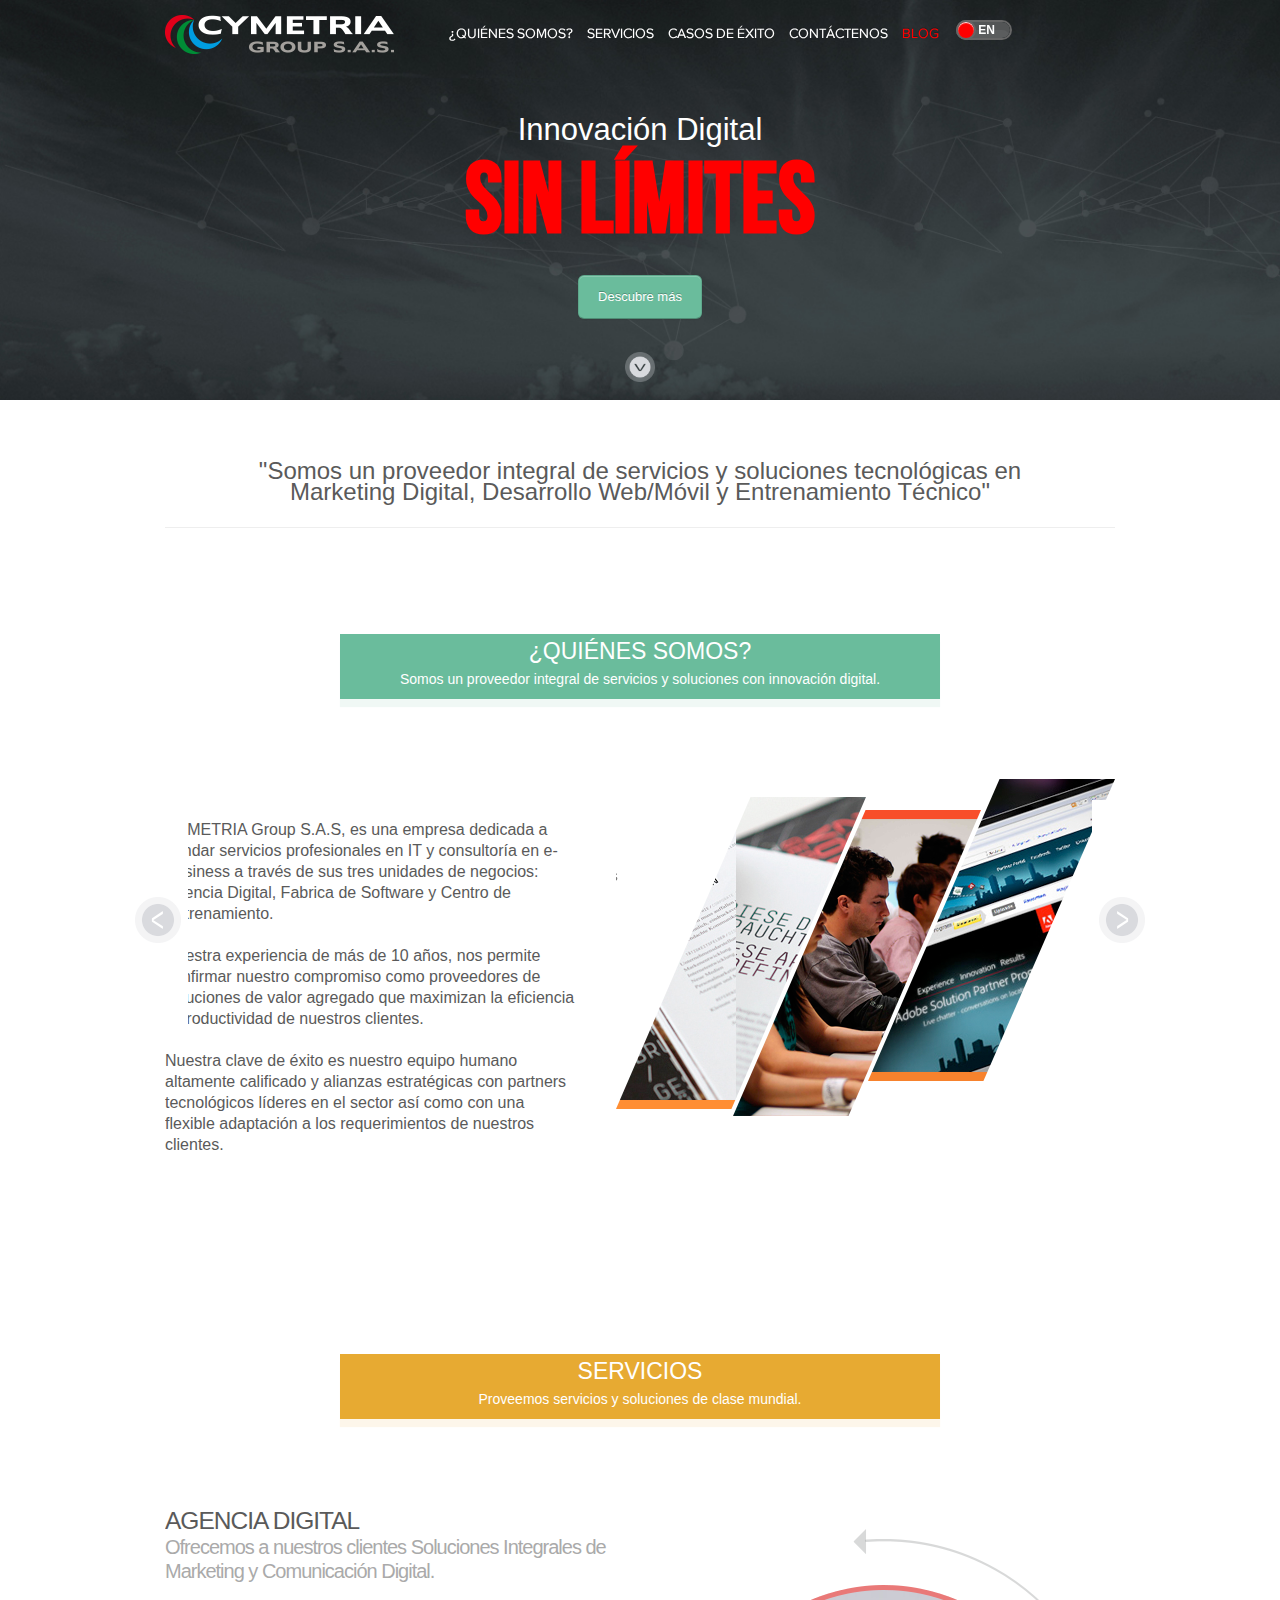
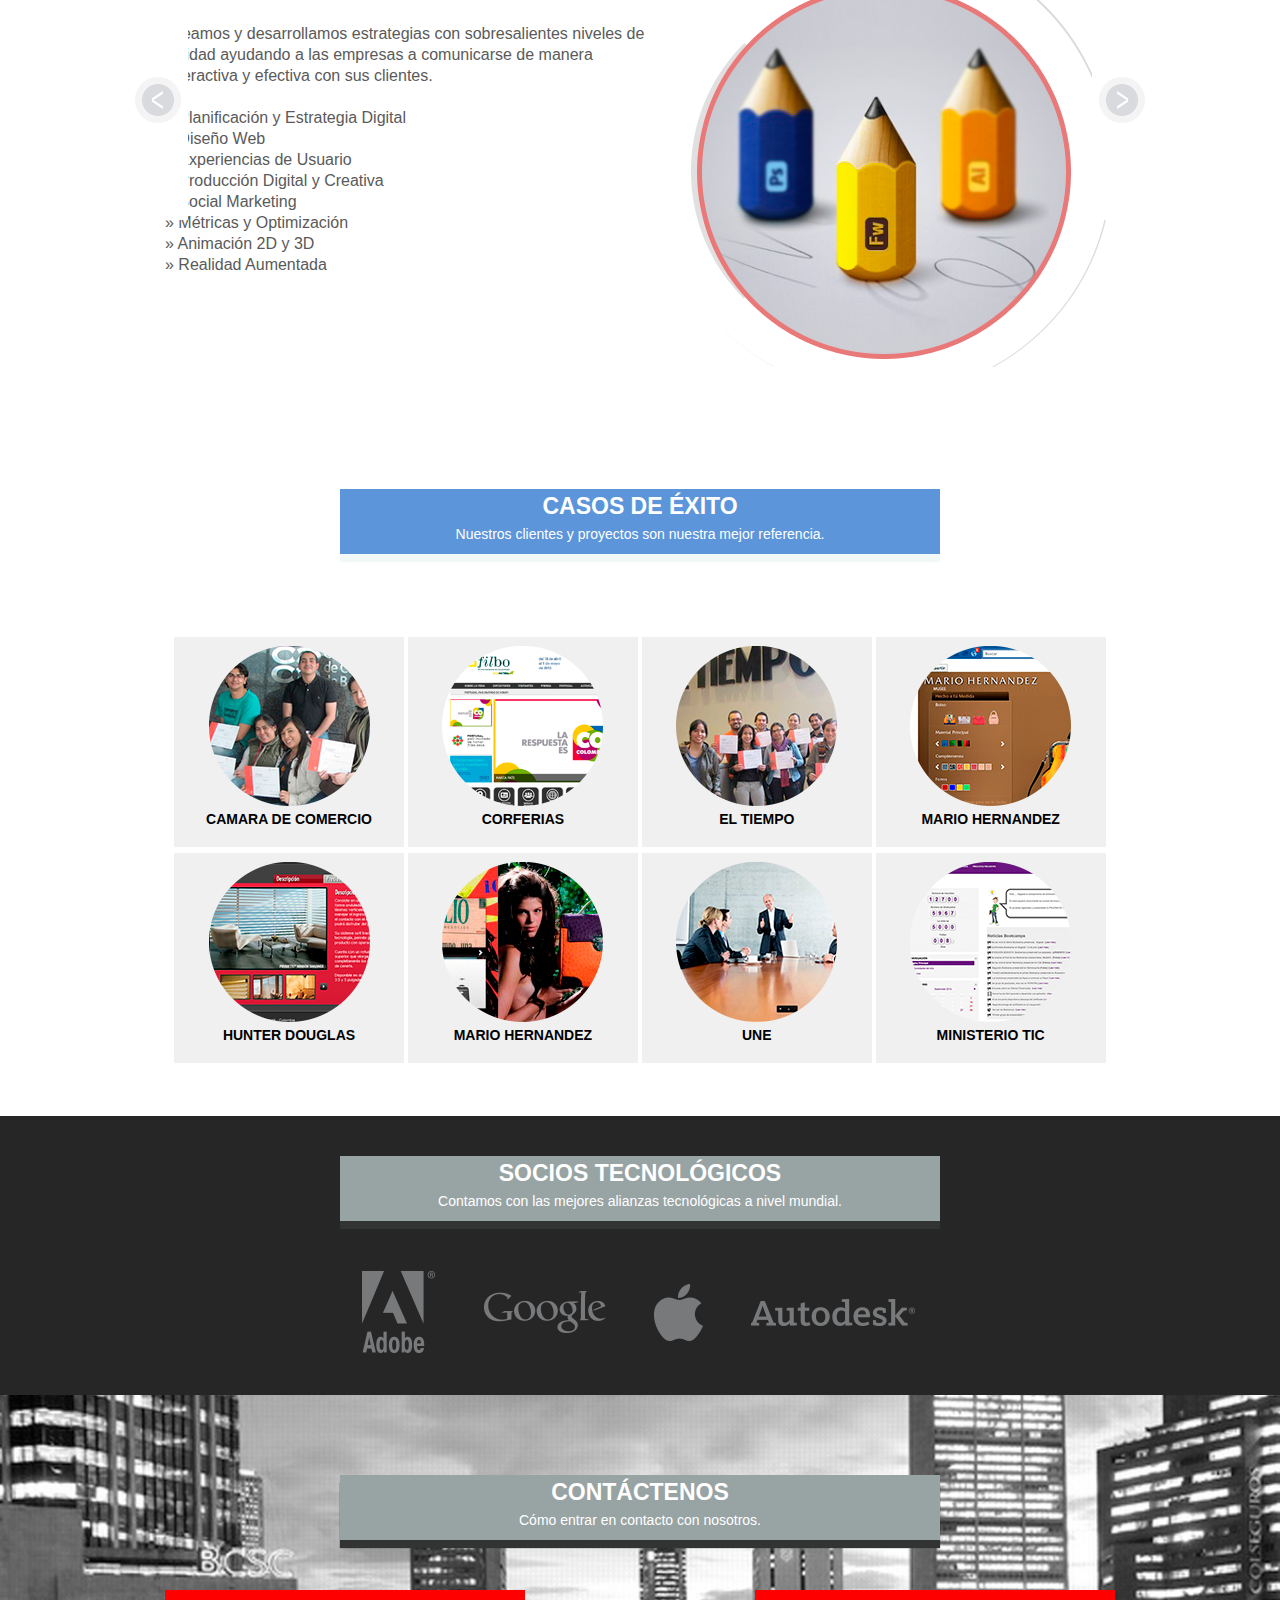
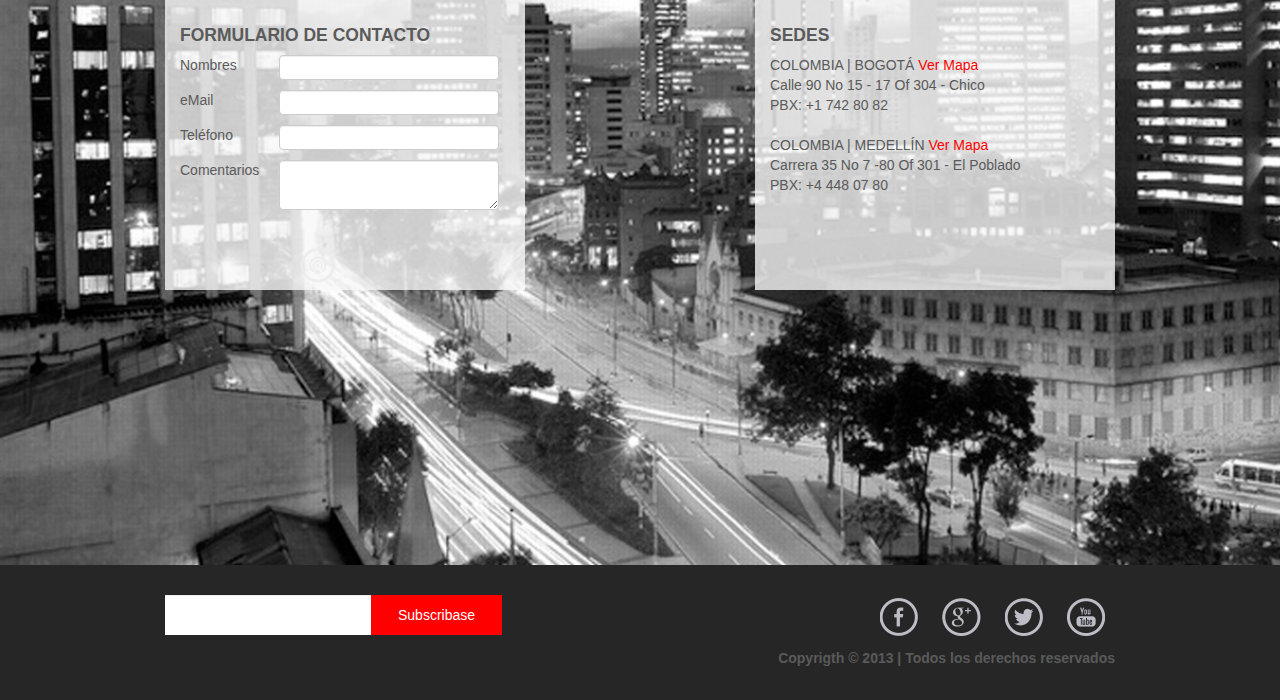
==== commit b322dd33: "New Files" ====
--- a/index.html
+++ b/index.html
@@ -2,7 +2,7 @@
 <html lang="en">
   <head>
     <meta charset="utf-8">
-    <title>Cymetria Group S.A.S.</title>
+    <title>CYMETRIA Group S.A.S.</title>
     <meta name="viewport" content="width=device-width, initial-scale=1.0, user-scalable=no">
     <meta name="description" content="">
     <meta name="author" content="">
@@ -42,9 +42,17 @@
               <ul class="nav">
                 <li><a id="boton1">¿QUIÉNES SOMOS?</a></li>
                 <li><a id="boton2">SERVICIOS</a></li>
-                <li><a id="boton3">CASOS DE EXITO</a></li>
-                <li><a id="boton4">CONTACTENOS</a></li>
+                <li><a id="boton3">CASOS DE ÉXITO</a></li>
+                <li><a id="boton4">CONTÁCTENOS</a></li>
                 <li><a id="boton5">BLOG</a></li>
+                <li>
+                  <div class="onoffswitch">
+    <input type="checkbox" name="onoffswitch" class="onoffswitch-checkbox" id="myonoffswitch">
+    <label class="onoffswitch-label" for="myonoffswitch">
+        <div class="onoffswitch-inner"></div>
+        <div class="onoffswitch-switch"></div>
+    </label>
+</div></li>
               </ul>
             </div><!--/.nav-collapse -->
           </div><!-- /.navbar-inner -->
@@ -60,7 +68,8 @@
             <div class="carousel-caption">
               <p>Innovación Digital</p>
               <h1>SIN LÍMITES</h1>
-              <a class="btn btn-large btn-primary" href="#">Descubre más</a>
+              <a class="btn btn-large btn-primary" href="#">Descubre más</a><br>
+              <img id="scroll_img" src="img/scroll.png">
             </div>
           </div>
         </div>
@@ -109,31 +118,56 @@
           </div>
         </div>
         <div id="slide03" class="slide">
-          <div id="title-section_3" class="title-section"><h2>EQUIPO</h2><p>Contamos con el mejor equipo donde la creatividad e innovación son el común denominador.</p></div>     
+          <div id="title-section_3" class="title-section"><h2>EQUIPO</h2><p>Creatividad e innovación son el común denominador en nuestro equipo de trabajo.</p></div>     
           <div class="row">
             <div class="span2">
               <img class="img-circle" src="img/oscarduenas.png">
-              <h4>OSCAR DUEÑAS</h4>
-              <h6>Director / CEO</h6>
+              <h4><img src="img/icon_twitter.png">&nbsp; OSCAR DUEÑAS</h4>
+              <h6>CEO</h6>
 
             </div><!-- /.span2 -->
             <div class="span2">
-              <img class="img-circle" src="img/camiloguitierrez.png">
-              <h4>CAMILO G</h4>
-              <h6>Adobe Certified Instructor</h6>
+              <img class="img-circle" src="img/generic.png">
+              <h4><img src="img/icon_twitter.png">&nbsp;ERIKA RODRIGUEZ</h4>
+              <h6>CFO</h6>
 
             </div><!-- /.span2 -->
             <div class="span2">
-              <img class="img-circle" src="img/giovannysuarez.png">
-              <h4>CAMILO G</h4>
-              <h6>Adobe Certified Instructor</h6>
+              <img class="img-circle" src="img/generic.png">
+              <h4><img src="img/icon_twitter.png">&nbsp;MONICA RESTREPO</h4>
+              <h6>CCO</h6>
 
             </div><!-- /.span2 -->
             <div class="span2">
               <img class="img-circle" src="img/giovannysuarez-13.png">
-              <h4>GIOVANNY S</h4>
-              <h6>Lider Técnico CTO</h6>
-        
+              <h4><img src="img/icon_twitter.png">&nbsp;GIOVANNY SUAREZ</h4>
+              <h6>CTO</h6>
+
+        
+            </div><!-- /.span2 -->
+             <div class="span2">
+              <img class="img-circle" src="img/generic.png">
+              <h4><img src="img/icon_twitter.png">&nbsp;JAVIER GARCIA</h4>
+              <h6>Director de Arte</h6>
+
+            </div><!-- /.span2 -->
+             <div class="span2">
+              <img class="img-circle" src="img/generic.png">
+              <h4><img src="img/icon_twitter.png">&nbsp;KAREN ALVARADO </h4>
+              <h6>Gerente de Digital Marketing</h6>
+
+            </div><!-- /.span2 -->
+             <div class="span2">
+              <img class="img-circle" src="img/generic.png">
+              <h4><img src="img/icon_twitter.png">&nbsp;LUZ AREVALO </h4>
+              <h6>Gerente de Entrenamiento</h6>
+
+            </div><!-- /.span2 -->
+             <div class="span2">
+              <img class="img-circle" src="img/generic.png">
+              <h4><img src="img/icon_twitter.png">&nbsp; NATALIA CORRALES </h4>
+              <h6>Gerente de Software</h6>
+
             </div><!-- /.span2 -->
           </div><!-- /.row --> 
         </div>
@@ -142,15 +176,16 @@
         <a href="#" id="ui-carousel-prev"><span>prev</span></a>
     </div>
     <div id="container-servicios">
+      <div id="title-section_4" class="title-section"><h2>SERVICIOS</h2><p>Proveemos servicios y soluciones de clase mundial.</p></div>
       <div id="carrusel-box2">
-        <div id="c02_slide01" class="slide">
-          <div id="title-section_4" class="title-section"><h2>SERVICIOS</h2><p>Proveemos servicios y soluciones de clase mundial .</p></div>
           <div class="featurette">
 
-            <img class="featurette-image pull-right" src="img/rounder.png">
-            <h3 class="featurette-heading">AGENCIA DIGITAL </h3>
-            <p class="lead">Ofrecemos a nuestros clientes Soluciones Integrales de Marketing y Comunicación Digital. <br><br>
-
+            <div id="c02_slide01" class="slide">
+        
+
+            <img class="featurette-image pull-right" src="img/a_g.png">
+            <h3 class="featurette-heading">AGENCIA DIGITAL <br><span>Ofrecemos a nuestros clientes Soluciones Integrales de Marketing y Comunicación Digital. </span></h3>
+            <p class="lead">
             Creamos y desarrollamos estrategias con sobresalientes niveles de calidad ayudando a las empresas a comunicarse de manera interactiva y efectiva con sus clientes.<br><br>
             » Planificación y Estrategia Digital<br>
             » Diseño Web<br>
@@ -165,12 +200,11 @@
         </div>
         
         <div id="c02_slide03" class="slide">
-          <div id="title-section_4" class="title-section"><h2>SERVICIOS</h2><p>Proveemos servicios y soluciones de clase mundial .</p></div>
-          <div class="featurette">
-
-        <img class="featurette-image pull-right" src="img/rounder.png">
-        <h3 class="featurette-heading">FABRICA DE SOFTWARE </h3>
-        <p class="lead">Somos expertos en el desarrollo de software multiplataforma (web, desktop y mobile) y multidispositivo (pc, tablet, smartphone y TV).<br><br>
+      
+
+        <img class="featurette-image pull-right" src="img/f_s.png">
+        <h3 class="featurette-heading">FABRICA DE SOFTWARE <br><span>Ofrecemos servicios de desarrollo de aplicaciones multiplataforma y multidispositivo.</span></h3>
+        <p class="lead">Somos expertos en el desarrollo de software multiplataforma (web, desktop y mobile) y multidispositivo (pc, tablet, smartphone y TV).<br>
 
 Nuestro enfoque metodológico permite una ágil ejecución de su proyecto de desarrollo, con altos estándares de calidad e innovación tecnológica permanente.<br><br>
 
@@ -185,13 +219,11 @@
 
          </p>
         </div>
-      </div>
+      
       <div id="c02_slide02" class="slide">
-          <div id="title-section_4" class="title-section"><h2>SERVICIOS</h2><p>Proveemos servicios y soluciones de clase mundial .</p></div>
-          <div class="featurette">
-
-            <img class="featurette-image pull-right" src="img/rounder.png">
-            <h3 class="featurette-heading">CENTRO DE ENTRENAMIENTO </h3>
+          
+            <img class="featurette-image pull-right" src="img/c_t.png">
+            <h3 class="featurette-heading">CENTRO DE ENTRENAMIENTO <br><span>Ofrecemos entrenamiento técnico y consultoría especializada en tecnologías digitales. </span></h3>
             <p class="lead">Tenemos la mejor oferta de cursos empresariales en áreas de Estrategia, Diseño, Usabilidad, Desarrollo Web, Marketing Digital, Aplicaciones Móviles, 3D, Juegos, Realidad Aumentada y mucho más.
               <br><br>
 » Cursos a la Medida<br>
@@ -205,7 +237,7 @@
 
              </p>
           </div>
-        </div>
+        
       </div>
         
       </div>
@@ -217,14 +249,14 @@
       <div class="featurette">
        <div id="logos_casos">
           <ul id="first-row">
-            <li id="logo_1"><a href="img/ccb.jpg" class="html5lightbox"><img src="img/ccb_s.png"><h5>Camara de Comercio</h5><p>Entrenamiento de Personal</p></a></li>
-            <li id="logo_2"><a href="img/corferias.jpg" class="html5lightbox"><img src="img/corferias_s.png"><h5>Corferias</h5><p>Feria del Libro</p></a></li>
-            <li id="logo_3"><a href="img/eltiempo.jpg" class="html5lightbox"><img src="img/eltiempo_s.png"><h5>EL Tiempo</h5><p>Entrenamiento de Personal</p></a></li>
-            <li id="logo_4"><a href="img/f_MH.jpg" class="html5lightbox"><img src="img/F_MH_s.png"><h5>Mario Hernández</h5><p>z, Aplicación Facebook </p></a></li>
-            <li id="logo_5"><a href="img/hunter_douglas.jpg" class="html5lightbox"><img src="img/hunter_douglas_s.png"><h5>Hunter Douglas</h5><p>Aplicación Desktop Catálogo</p></a></li>
-            <li id="logo_6"><a href="img/mh.jpg" class="html5lightbox"><img src="img/mh_s.png"><h5>Mario Hernández</h5><p>Experiencia Digital</p></a></li>
-            <li id="logo_7"><a href="img/une.jpg" class="html5lightbox"><img src="img/une_s.png"><h5>UNE</h5><p> Web conference</p></a></li>
-            <li id="logo_8"><a href="img/appsco.jpg" class="html5lightbox"><img src="img/appsco_s.png"><h5>Ministerio TIC</h5><p>Plataforma Bootcamps Apps.co</p></a></li>
+            <li id="logo_1"><a href="img/ccb.jpg" class="html5lightbox" title="Entrenamiento de Personal"><img src="img/ccb_s.png"><h5>CAMARA DE COMERCIO</h5></a></li>
+            <li id="logo_2"><a href="img/corferias.jpg" class="html5lightbox" title="Feria del Libro"><img src="img/corferias_s.png"><h5>CORFERIAS</h5><p></p></a></li>
+            <li id="logo_3"><a href="img/eltiempo.jpg" class="html5lightbox" title="Entrenamiento de Personal"><img src="img/eltiempo_s.png"><h5>EL TIEMPO</h5></a></li>
+            <li id="logo_4"><a href="img/f_MH.jpg" class="html5lightbox" title="Aplicación Facebook"><img src="img/F_MH_s.png"><h5>MARIO HERNANDEZ</h5></a></li>
+            <li id="logo_5"><a href="img/hunter_douglas.jpg" class="html5lightbox" title="Aplicación Desktop Catálogo"><img src="img/hunter_douglas_s.png"><h5>HUNTER DOUGLAS</h5></a></li>
+            <li id="logo_6"><a href="img/mh.jpg" class="html5lightbox" title="Experiencia Digital"><img src="img/mh_s.png"><h5>MARIO HERNANDEZ</h5></a></li>
+            <li id="logo_7"><a href="img/une.jpg" class="html5lightbox" title="Web conference"><img src="img/une_s.png"><h5>UNE</h5></a></li>
+            <li id="logo_8"><a href="img/appsco.jpg" class="html5lightbox" title="Plataforma Bootcamps Apps.co"><img src="img/appsco_s.png"><h5>MINISTERIO TIC</h5></a></li>
           </ul>
         </div>
       </div>
@@ -254,7 +286,7 @@
     </div><!-- /#franj_negra -->
     <div id="contacto">
       <div class="container container-contacto">
-        <div id="title-section_6" class="title-section"><h2>CONTACTO</h2><p>Cómo entrar en contacto con nosotros.</p></div>
+        <div id="title-section_6" class="title-section"><h2>CONTÁCTENOS</h2><p>Cómo entrar en contacto con nosotros.</p></div>
         <div class="featurette">
         <div id="form_1" class="form_box">
           <div class="head_form"></div>
@@ -264,13 +296,13 @@
               <label>Nombres</label>
               <input type="text">
             </div>
-            <div class="line_form">
+            <!-- <div class="line_form">
               <label>Apellidos</label>
               <input type="text">
             </div>
             <div class="line_form">
               <label>País</label>
-              <input type="text">
+              <input type="text"> 
             </div>
             <div class="line_form">
               <label>Ciudad</label>
@@ -283,23 +315,24 @@
             <div class="line_form">
               <label>Cargo</label>
               <input type="text">
-            </div>
+            </div> -->
             <div class="line_form">
               <label>eMail</label>
               <input type="text">
             </div>
             <div class="line_form">
-              <label>Asunto</label>
-              <input type="text">
-            </div>
-            <div class="line_form">
+              <label>Teléfono</label>
+              <input type="text">
+            </div>
+            <!-- <div class="line_form">
               <label>Como se entero</label>
               <textarea></textarea>
-            </div>
+            </div> -->
             <div class="line_form">
               <label>Comentarios</label>
               <textarea></textarea>
             </div>
+
           </div>
         </div>
         <div id="form_2" class="form_box">
@@ -307,13 +340,13 @@
           <div class="content_form">
             <h4>SEDES</h4>
             <div class="sede_box">
-              COLOMBIA | BOGOTÁ  Ver Mapa<br>
+              COLOMBIA | BOGOTÁ  <span class="ver_mapa">Ver Mapa</span><br>
               Calle 90 No 15 - 17 Of 304 - Chico<br>
               PBX: +1 742 80 82
             </div>
             <br>
             <div class="sede_box">
-              COLOMBIA | MEDELLÍN  Ver Mapa<br>
+              COLOMBIA | MEDELLÍN  <span class="ver_mapa">Ver Mapa</span><br>
               Carrera 35 No 7 -80 Of 301 - El Poblado<br>
               PBX: +4 448 07 80
             </div>
@@ -328,22 +361,15 @@
         <div class="left">
           <div id="suscriber">
             <input type="text">
-            <div id="send_suscriber">Signup</div>
+            <div id="send_suscriber">Subscribase</div>
           </div>
         </div>
         <div class="right">
-          <ul class="nav-bottom">
-                <li><a href="#">¿QUIÉNES SOMOS?</a></li>
-                <li><a href="#about">SERVICIOS</a></li>
-                <li><a href="#contact">CASOS DE EXITO</a></li>
-                <li><a href="#contact">CONTACTENOS</a></li>
-                <li><a href="#contact">BLOG</a></li>
-            </ul>
             <ul id="social-icons-footer">
-              <li><img src="img/footer_fb.png"></li>
-              <li><img src="img/footer_g+.png"></li>
-              <li><img src="img/footer_tw.png"></li>
-              <li><img src="img/footer_yt.png"></li>
+              <li><a href="http://www.facebook.com/cymetriagroup"><img src="img/footer_fb.png"></a></li>
+              <li><a href="https://plus.google.com/u/0/b/111224422634087355143/111224422634087355143/posts"><img src="img/footer_g+.png"></a></li>
+              <li><a href="http://twitter.com/cymetria"><img src="img/footer_tw.png"></a></li>
+              <li><a href="http://www.youtube.com/cymetriagroup"><img src="img/footer_yt.png"></a></li>
             </ul>
             <b>Copyrigth &copy; 2013 | Todos los derechos reservados</b>
         </div>
@@ -388,15 +414,19 @@
       });
 
       $('#boton1').click(function(){
+        $("#carrusel-box1").rcarousel( "goToPage", 0);
         $('html, body').animate({
           scrollTop: $("#container-carrousel").offset().top
         }, 2000);
+        
       });
 
       $('#boton2').click(function(){
+        $("#carrusel-box2").rcarousel( "goToPage", 0);  
         $('html, body').animate({
           scrollTop: $("#container-servicios").offset().top
         }, 2000);
+        
       });
 
       $('#boton3').click(function(){
@@ -446,7 +476,7 @@
             enabled: true
           },
           width: 950,
-          height: 680,
+          height: 480,
           navigation: {
             next: "#ui-carousel-next2",
             prev: "#ui-carousel-prev2"
@@ -461,7 +491,7 @@
             enabled: true
           },
           width: 910,
-          height: 680,
+          height: 480,
           navigation: {
             next: "#ui-carousel-next2",
             prev: "#ui-carousel-prev2"
--- a/css/estilos.css
+++ b/css/estilos.css
@@ -16,6 +16,92 @@
     body {
       color: #5a5a5a;
     }
+    .carousel #scroll_img{
+      width: 30px;
+position: static;
+height: auto;
+min-width: 30px;
+margin-top: 33px;
+    }
+    h6{
+      font-style: italic;
+      font-weight: normal;
+    }
+    #boton5 {
+      color: red;
+    }
+    #logos_casos a{
+      color: black;
+      text-decoration: none;
+    }
+    #logos_casos a:hover{
+      text-decoration: none;
+    }
+.onoffswitch {
+    position: relative; width: 56px; margin: 10px 10px;
+    -webkit-user-select:none; -moz-user-select:none; -ms-user-select: none;
+}
+
+.onoffswitch-checkbox {
+    display: none;
+}
+
+.onoffswitch-label {
+    display: block; overflow: hidden; cursor: pointer;
+    border: 2px solid #666666; border-radius: 16px;
+}
+
+.onoffswitch-inner {
+    width: 200%; margin-left: -100%;
+    -moz-transition: margin 0.3s ease-in 0s; -webkit-transition: margin 0.3s ease-in 0s;
+    -o-transition: margin 0.3s ease-in 0s; transition: margin 0.3s ease-in 0s;
+}
+
+.onoffswitch-inner:before, .onoffswitch-inner:after {
+    float: left; width: 50%; height: 16px; padding: 0; line-height: 16px;
+    font-size: 12px; color: white; font-family: Trebuchet, Arial, sans-serif; font-weight: bold;
+    -moz-box-sizing: border-box; -webkit-box-sizing: border-box; box-sizing: border-box;
+    border-radius: 16px;
+    box-shadow: 0px 8px 0px rgba(0,0,0,0.08) inset;
+}
+
+.onoffswitch-inner:before {
+    content: "ES";
+    padding-left: 10px;
+    background-color: #FF0000; color: #FFFFFF;
+    border-radius: 16px 0 0 16px;
+}
+
+.onoffswitch-inner:after {
+    content: "EN";
+    padding-right: 15px;
+    background-color: #5B5D5E; color: #FFFFFF;
+    text-align: right;
+    border-radius: 0 16px 16px 0;
+}
+
+.onoffswitch-switch {
+    width: 16px; margin: 0px;
+    background: #FF0000;
+    border: 2px solid #666666; border-radius: 16px;
+    position: absolute; top: 0; bottom: 0; right: 36px;
+    -moz-transition: all 0.3s ease-in 0s; -webkit-transition: all 0.3s ease-in 0s;
+    -o-transition: all 0.3s ease-in 0s; transition: all 0.3s ease-in 0s; 
+    background-image: -moz-linear-gradient(center top, rgba(0,0,0,0.1) 0%, rgba(0,0,0,0) 80%); 
+    background-image: -webkit-linear-gradient(center top, rgba(0,0,0,0.1) 0%, rgba(0,0,0,0) 80%); 
+    background-image: -o-linear-gradient(center top, rgba(0,0,0,0.1) 0%, rgba(0,0,0,0) 80%); 
+    background-image: linear-gradient(center top, rgba(0,0,0,0.1) 0%, rgba(0,0,0,0) 80%);
+    box-shadow: 0 1px 1px white inset;
+}
+
+.onoffswitch-checkbox:checked + .onoffswitch-label .onoffswitch-inner {
+    margin-left: 0;
+}
+
+.onoffswitch-checkbox:checked + .onoffswitch-label .onoffswitch-switch {
+    right: 0px; 
+}
+
     #carrusel-box1{
       width: 950px; 
     }
@@ -43,7 +129,7 @@
     #suscriber  #send_suscriber{
       background: red;
       color: white;
-      width: 84px;
+      width: 104px;
       padding: 10px 0px 0px 27px;
       height: 30px;
     }
@@ -123,22 +209,35 @@
       text-align: center;
       margin: 80px auto 70px auto;
     }
-
+    .featurette-heading span{
+      font-size: 20px;
+      color: #aaa;
+    }
     .title-section h2{
       font-size: 23px;
       margin: 0;
       padding: 0;
       line-height: 35px;
     }
+    #slide03 h4{
+      margin-bottom: 0;
+      font-size: 12px;
+    }
+    #slide03 h6{
+      margin-top: 0px;
+    }
 
     .message{
-      width: 50%;
+      width: 90%;
       left: 0;
       right: 0;
       margin-left: auto;
       margin-right: auto;
       text-align: center; 
       font-size: 30px;   }
+      .message .lead{
+        font-size: 24px;
+      }
     .navbar .nav{
       font-family:  proximasansregular;
       margin-top: 10px;
@@ -171,8 +270,10 @@
       text-shadow: 0 -1px 0 rgba(0,0,0,.5);
     }
     .navbar .nav > li > a {
-      padding: 15px 15px 0px 10px;
+      padding: 0;
       color: white;
+      margin: 14px 7px;
+      cursor: pointer;
     }
     .navbar .nav > li > a:hover{
       border-bottom: 1px solid red;      
@@ -241,6 +342,7 @@
     }
     .carousel-caption .btn {
       margin-top: 10px;
+      font-size: 13px;
       background: #6abc9c;
     }
     .marketing .span2 {
@@ -387,7 +489,7 @@
     #logos_casos h5{
       margin: 0;
       padding: 0;
-      text-align: left;
+      text-align: center;
       line-height: 9px;
     }
     #logos_casos img{
@@ -409,6 +511,7 @@
       margin-right: auto;
       margin-left: auto;
       width: 932px;
+      color: #fff;
     }
     #logos_casos ul li{
       text-align: center;
@@ -419,7 +522,6 @@
       display: inline-block;
       vertical-align: top;
       cursor: pointer;
-
     }
 
     #logos_casos #first-row li{
@@ -474,6 +576,38 @@
       background-repeat: no-repeat;
       background-position: center;
     }
+    .ver_mapa{
+      color: red;
+    }
+    #boton_idioma{
+      width: 53px;
+      height: 25px;
+      border-radius: 25px;
+      background-color: #000;
+      margin-top: 9px;
+      position: relative;
+    }
+    #boton_on{
+      background-color: red;
+      width: 25px;
+      height: 25px;
+      border-radius: 25px;
+      position: absolute;
+      float: left;
+      left: 0px;
+      color: #fff;
+    }
+    #boton_off{
+      background-color: #000;
+      width: 25px;
+      height: 25px;
+      border-radius: 25px;
+      position: absolute;
+      float: left;
+      right: 0px;
+      color: #fff;
+    }
+   
 
     /* RESPONSIVE CSS
     -------------------------------------------------- */
@@ -492,7 +626,7 @@
         display: block;
         background-size: 100% auto;
         position: absolute;
-        top: 1580px;
+        top: 800px;
         z-index: 100;
       }
 
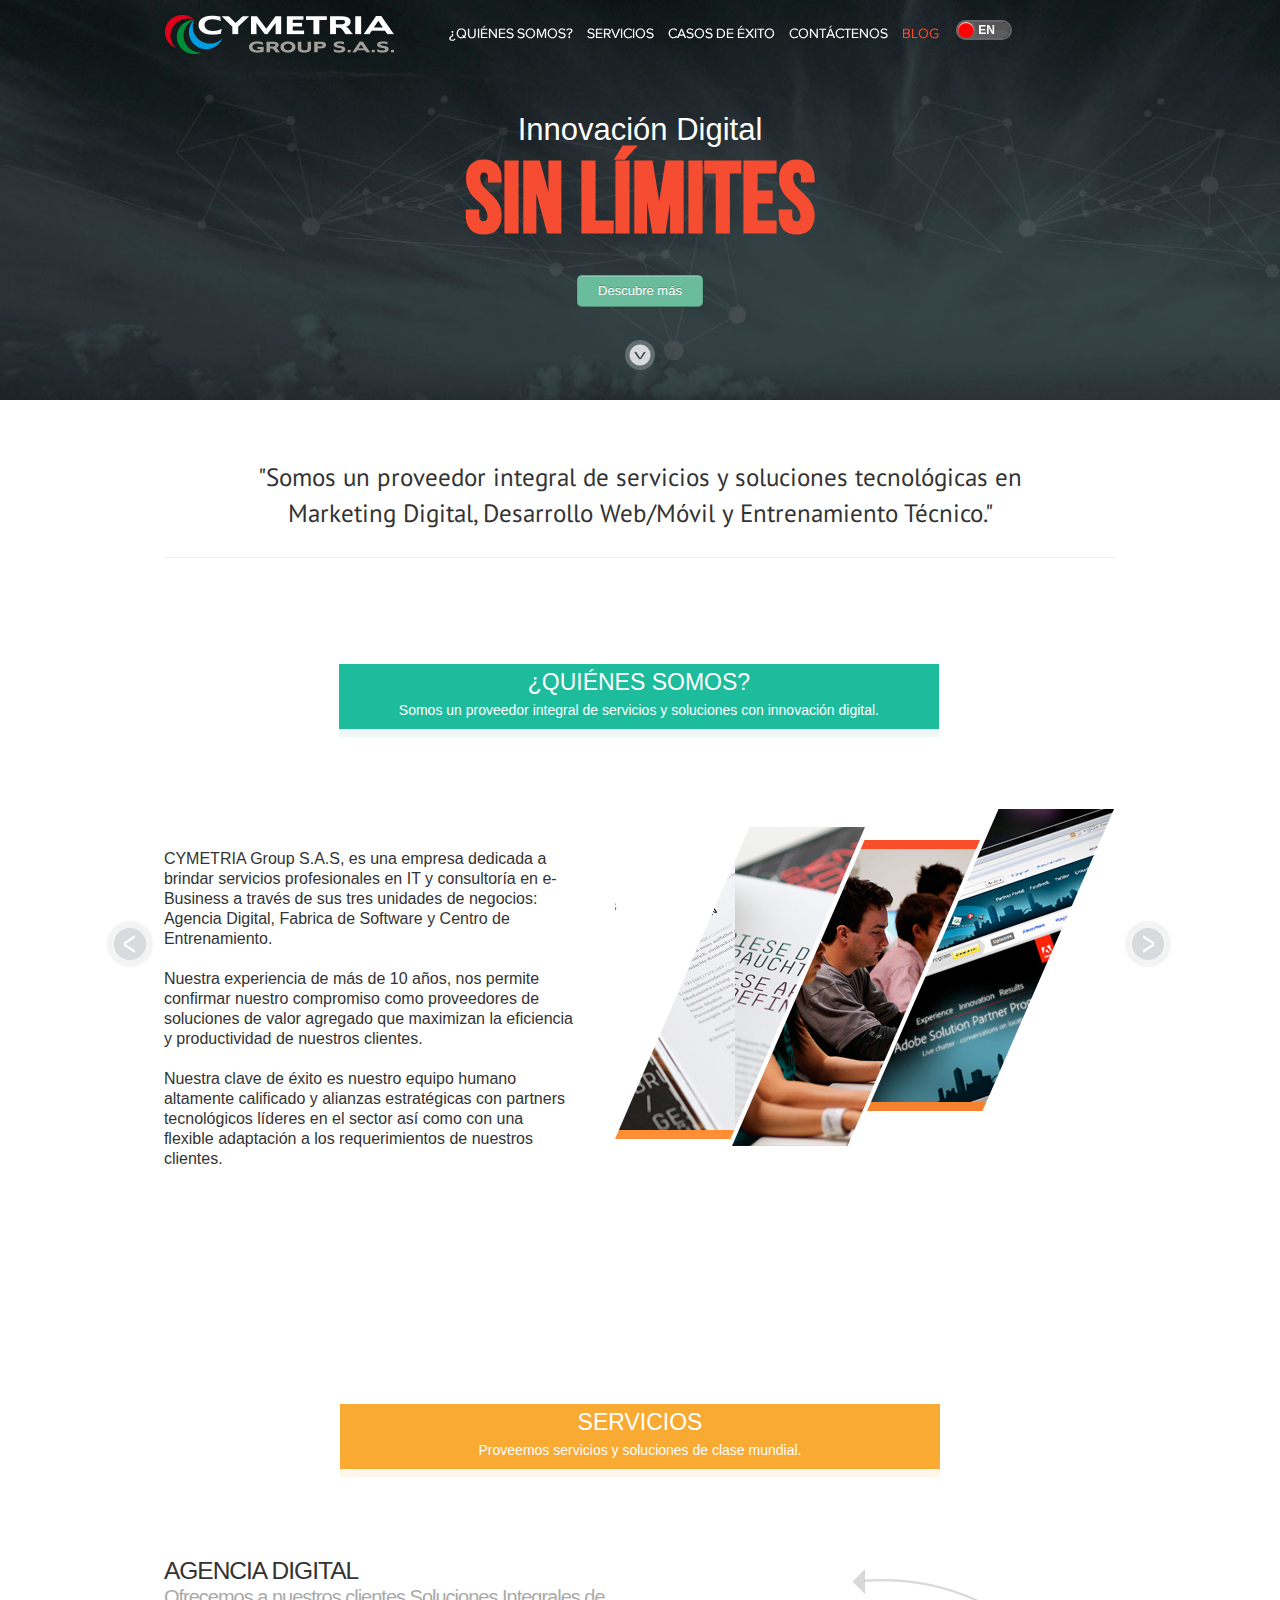
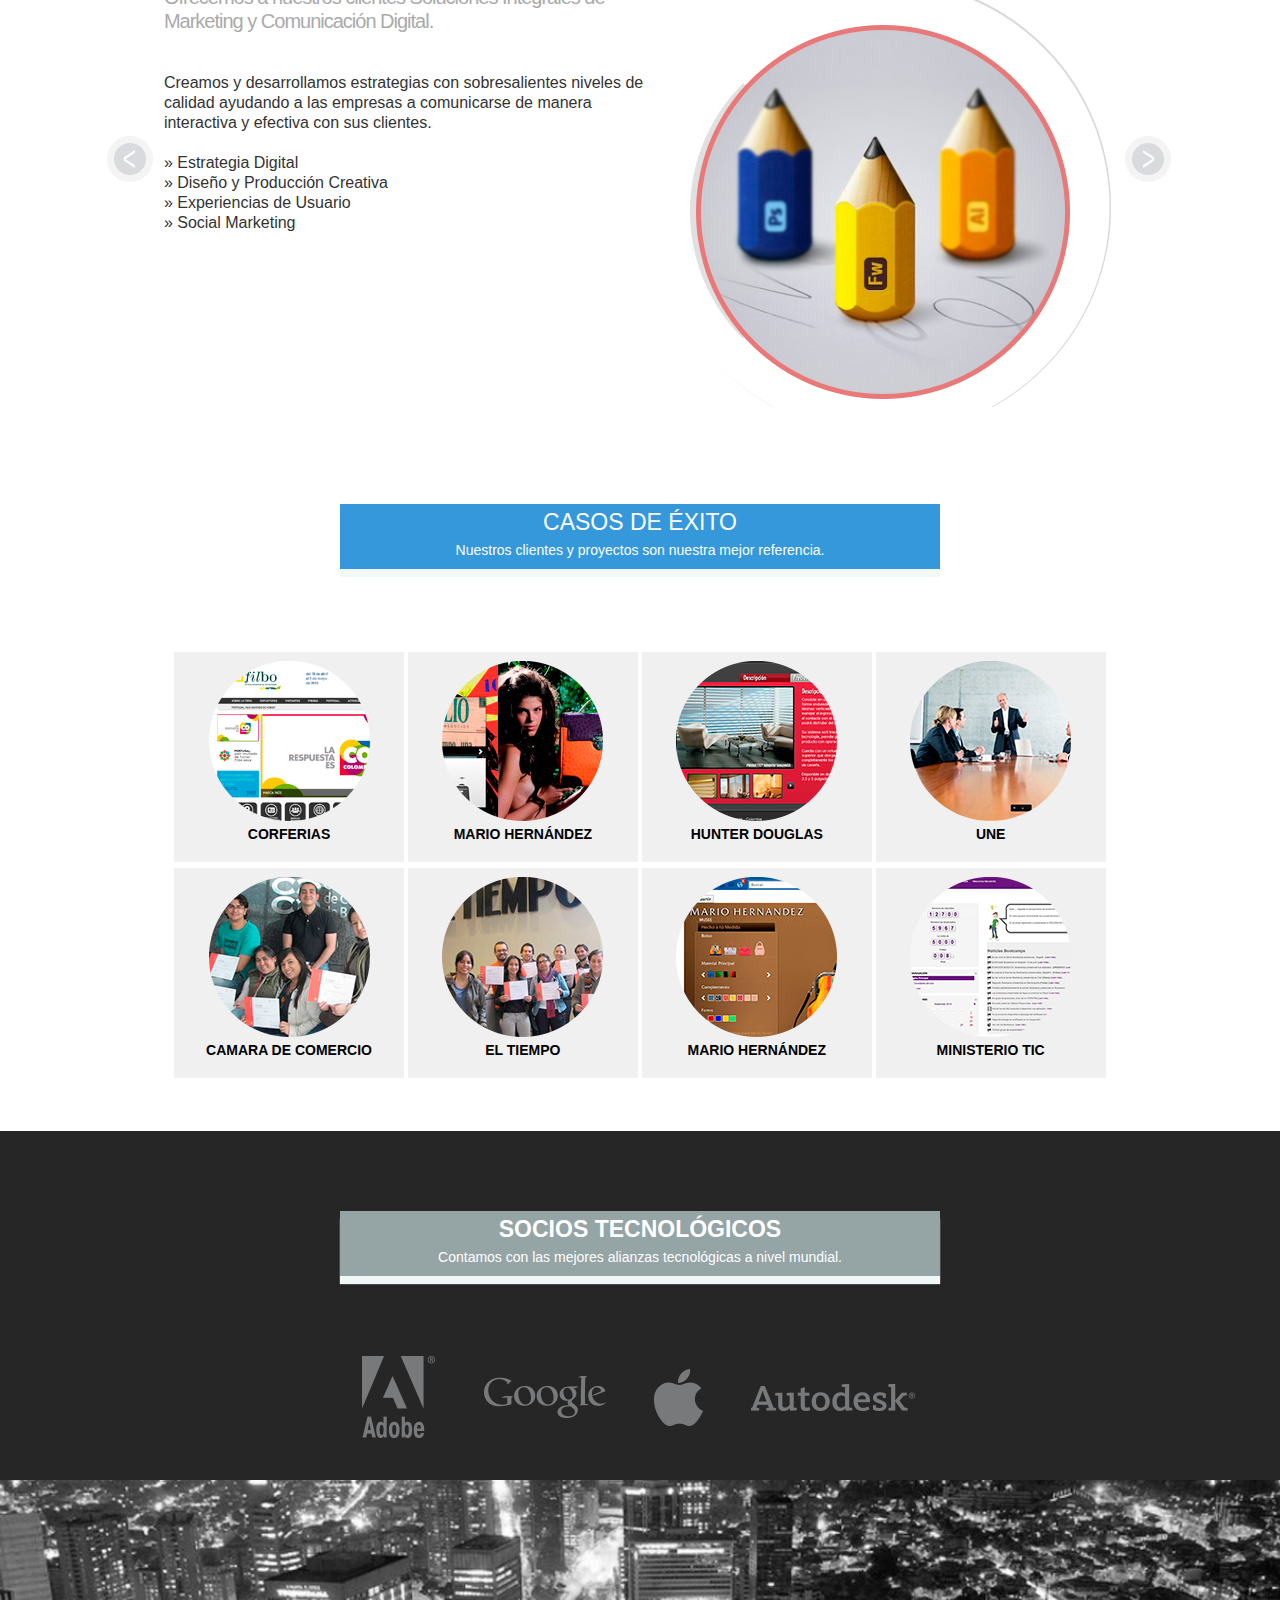
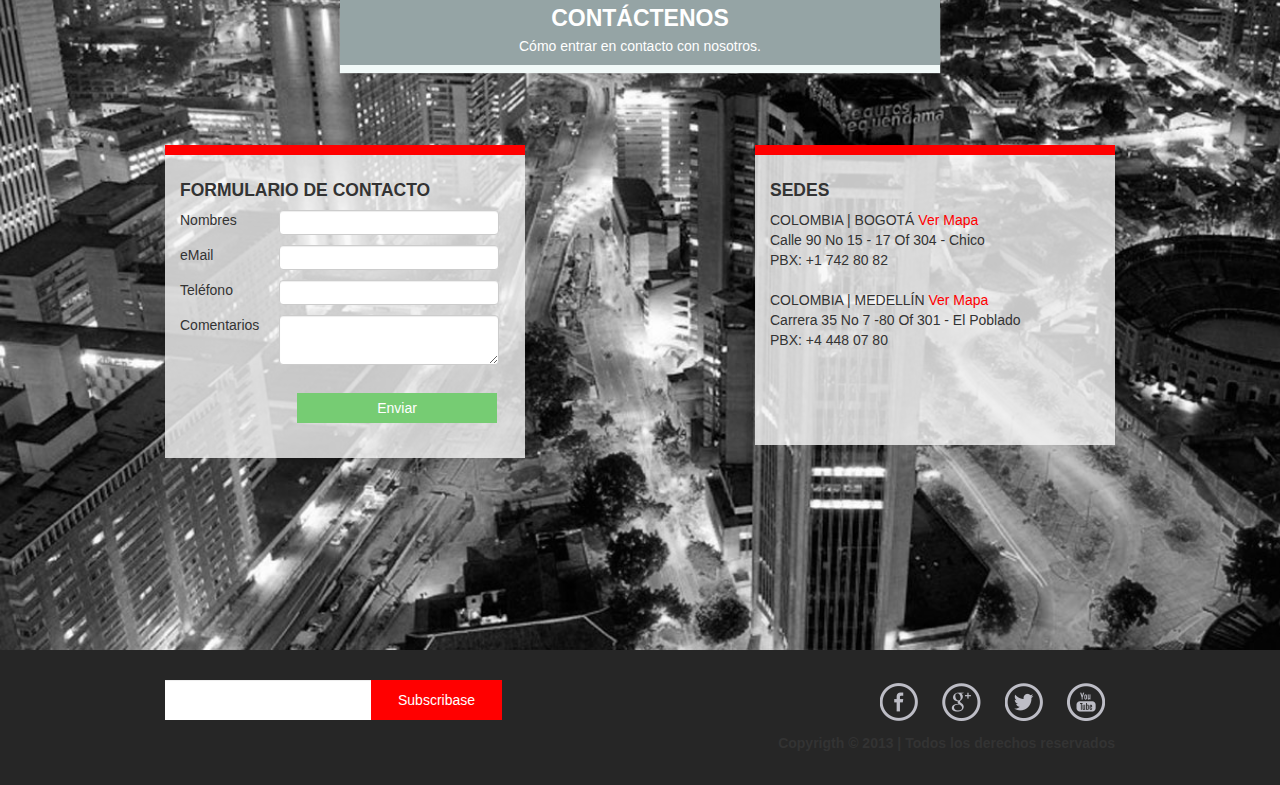
==== commit 6b884ad4: "new files" ====
--- a/index.html
+++ b/index.html
@@ -33,29 +33,27 @@
   <body>
     <!--========================NAVBAR========================== -->
     <div class="navbar-wrapper">
-      <!--<b id="pos"></b>-->
       <div class="container">
         <div class="navbar navbar-inverse">
-          <div>
-            <a class="brand" href="#"><img src="img/logo.png"></a>
-            <div class="nav-collapse collapse">
-              <ul class="nav">
-                <li><a id="boton1">¿QUIÉNES SOMOS?</a></li>
-                <li><a id="boton2">SERVICIOS</a></li>
-                <li><a id="boton3">CASOS DE ÉXITO</a></li>
-                <li><a id="boton4">CONTÁCTENOS</a></li>
-                <li><a id="boton5">BLOG</a></li>
-                <li>
-                  <div class="onoffswitch">
-    <input type="checkbox" name="onoffswitch" class="onoffswitch-checkbox" id="myonoffswitch">
-    <label class="onoffswitch-label" for="myonoffswitch">
-        <div class="onoffswitch-inner"></div>
-        <div class="onoffswitch-switch"></div>
-    </label>
-</div></li>
-              </ul>
-            </div><!--/.nav-collapse -->
-          </div><!-- /.navbar-inner -->
+          <a class="brand" href="#"><img src="img/logo.png"></a>
+          <div class="nav-collapse collapse">
+            <ul class="nav">
+              <li><a id="boton1">¿QUIÉNES SOMOS?</a></li>
+              <li><a id="boton2">SERVICIOS</a></li>
+              <li><a id="boton3">CASOS DE ÉXITO</a></li>
+              <li><a id="boton4">CONTÁCTENOS</a></li>
+              <li><a id="boton5">Blog</a></li>
+              <li>
+                <div class="onoffswitch">
+                  <input type="checkbox" name="onoffswitch" class="onoffswitch-checkbox" id="myonoffswitch">
+                  <label class="onoffswitch-label" for="myonoffswitch">
+                    <div class="onoffswitch-inner"></div>
+                    <div class="onoffswitch-switch"></div>
+                  </label>
+                </div><!--/.onoffswitch -->
+              </li> 
+            </ul><!--/.nav -->
+          </div><!--/.nav-collapse -->
         </div><!-- /.navbar -->
       </div> <!-- /.container -->
     </div><!-- /.navbar-wrapper -->
@@ -70,290 +68,247 @@
               <h1>SIN LÍMITES</h1>
               <a class="btn btn-large btn-primary" href="#">Descubre más</a><br>
               <img id="scroll_img" src="img/scroll.png">
-            </div>
-          </div>
-        </div>
-      </div>
-    </div><!-- /.carousel -->
+            </div><!--/.carousel-caption -->
+          </div><!--/.container -->
+        </div><!--/.item .active -->
+      </div><!--/.carousel-inner -->
+    </div><!-- /.carousel .slide-->
 
     <div class="container marketing">
       <div class="message">
         <p class="lead">
-          "Somos un proveedor integral de servicios y soluciones tecnológicas en Marketing Digital, Desarrollo Web/Móvil y Entrenamiento Técnico"
+          "Somos un proveedor integral de servicios y soluciones tecnológicas en Marketing Digital, Desarrollo Web/Móvil y Entrenamiento Técnico."
         </p>
       </div>
       <hr class="featurette-divider">
-      <div id="container-carrousel">
-        <div id="carrusel-box1">
-        <div id="slide01" class="slide">
-          <div id="title-section_1" class="title-section"><h2>¿QUIÉNES SOMOS?</h2><p>Somos un proveedor integral de servicios y soluciones con innovación digital.</p></div>
-          <div class="featurette">
-            <img class="featurette-image pull-right" src="img/bg_about.png">
-        
-            <p class="lead">CYMETRIA Group S.A.S, es una empresa dedicada a brindar servicios profesionales en IT y consultoría en e-Business a través de sus tres unidades de negocios: Agencia Digital, Fabrica de Software y Centro de Entrenamiento.<br><br>
-
-Nuestra experiencia de más de 10 años, nos permite confirmar nuestro compromiso como proveedores de soluciones de valor agregado que maximizan la eficiencia y productividad de nuestros clientes.
-<br><br>
-Nuestra clave de éxito es nuestro equipo humano altamente calificado y alianzas estratégicas con partners tecnológicos líderes en el sector así como con una flexible adaptación a los requerimientos de nuestros clientes.
- </p>
-          </div>
-        </div>
-        <div id="slide02" class="slide">
-          <div id="title-section_2" class="title-section"><h2>TECNOLOGIAS QUE USAMOS</h2><p>Usamos diferentes tecnologías en desarrollo de aplicaciones y plataformas.</p></div>
-          <div class="featurette">
-            <div id="logos_tecnologias">
-              <ul id="first-row">
-                <li id="logo_1"></li>
-                <li id="logo_2"></li>
-                <li id="logo_3"></li>
-                <li id="logo_4"></li>
-              </ul>
-              <ul id="second-row">
-                <li id="logo_5"></li>
-                <li id="logo_6"></li>
-                <li id="logo_7"></li>
-                <li id="logo_8"></li>
-              </ul>
-            </div>
-          </div>
-        </div>
-        <div id="slide03" class="slide">
-          <div id="title-section_3" class="title-section"><h2>EQUIPO</h2><p>Creatividad e innovación son el común denominador en nuestro equipo de trabajo.</p></div>     
-          <div class="row">
-            <div class="span2">
-              <img class="img-circle" src="img/oscarduenas.png">
-              <h4><img src="img/icon_twitter.png">&nbsp; OSCAR DUEÑAS</h4>
-              <h6>CEO</h6>
-
-            </div><!-- /.span2 -->
-            <div class="span2">
-              <img class="img-circle" src="img/generic.png">
-              <h4><img src="img/icon_twitter.png">&nbsp;ERIKA RODRIGUEZ</h4>
-              <h6>CFO</h6>
-
-            </div><!-- /.span2 -->
-            <div class="span2">
-              <img class="img-circle" src="img/generic.png">
-              <h4><img src="img/icon_twitter.png">&nbsp;MONICA RESTREPO</h4>
-              <h6>CCO</h6>
-
-            </div><!-- /.span2 -->
-            <div class="span2">
-              <img class="img-circle" src="img/giovannysuarez-13.png">
-              <h4><img src="img/icon_twitter.png">&nbsp;GIOVANNY SUAREZ</h4>
-              <h6>CTO</h6>
-
-        
-            </div><!-- /.span2 -->
-             <div class="span2">
-              <img class="img-circle" src="img/generic.png">
-              <h4><img src="img/icon_twitter.png">&nbsp;JAVIER GARCIA</h4>
-              <h6>Director de Arte</h6>
-
-            </div><!-- /.span2 -->
-             <div class="span2">
-              <img class="img-circle" src="img/generic.png">
-              <h4><img src="img/icon_twitter.png">&nbsp;KAREN ALVARADO </h4>
-              <h6>Gerente de Digital Marketing</h6>
-
-            </div><!-- /.span2 -->
-             <div class="span2">
-              <img class="img-circle" src="img/generic.png">
-              <h4><img src="img/icon_twitter.png">&nbsp;LUZ AREVALO </h4>
-              <h6>Gerente de Entrenamiento</h6>
-
-            </div><!-- /.span2 -->
-             <div class="span2">
-              <img class="img-circle" src="img/generic.png">
-              <h4><img src="img/icon_twitter.png">&nbsp; NATALIA CORRALES </h4>
-              <h6>Gerente de Software</h6>
-
-            </div><!-- /.span2 -->
-          </div><!-- /.row --> 
-        </div>
-      </div>
-        <a href="#" id="ui-carousel-next"><span>next</span></a>
-        <a href="#" id="ui-carousel-prev"><span>prev</span></a>
-    </div>
-    <div id="container-servicios">
-      <div id="title-section_4" class="title-section"><h2>SERVICIOS</h2><p>Proveemos servicios y soluciones de clase mundial.</p></div>
-      <div id="carrusel-box2">
-          <div class="featurette">
-
+      <div id="box_quienes_somos">
+        <div id="container-carrousel">
+          <a href="#" id="ui-carousel-prev"><span>prev</span></a>
+          <div id="carrusel-box1">
+            <div id="slide01" class="slide">
+              <div id="title-section_1" class="title-section">
+                <h2>¿QUIÉNES SOMOS?</h2>
+                <p>Somos un proveedor integral de servicios y soluciones con innovación digital.</p>
+              </div>
+              <div class="featurette">
+                <img class="featurette-image pull-right" src="img/bg_about.png">
+                <p class="lead">CYMETRIA Group S.A.S, es una empresa dedicada a brindar servicios profesionales en IT y consultoría en e-Business a través de sus tres unidades de negocios: Agencia Digital, Fabrica de Software y Centro de Entrenamiento.<br><br>Nuestra experiencia de más de 10 años, nos permite confirmar nuestro compromiso como proveedores de soluciones de valor agregado que maximizan la eficiencia y productividad de nuestros clientes.<br><br>Nuestra clave de éxito es nuestro equipo humano altamente calificado y alianzas estratégicas con partners tecnológicos líderes en el sector así como con una flexible adaptación a los requerimientos de nuestros clientes.
+                </p>
+              </div>
+            </div>
+            <div id="slide02" class="slide">
+              <div id="title-section_2" class="title-section">
+                <h2>TECNOLOGIAS QUE USAMOS</h2>
+                <p>Usamos diferentes tecnologías en el desarrollo de aplicaciones y plataformas.</p>
+              </div>
+              <div class="featurette">
+                <div id="logos_tecnologias">
+                  <ul id="first-row">
+                    <li id="logo_1"></li>
+                    <li id="logo_2"></li>
+                    <li id="logo_3"></li>
+                    <li id="logo_4"></li>
+                  </ul>
+                  <ul id="second-row">
+                    <li id="logo_5"></li>
+                    <li id="logo_6"></li>
+                    <li id="logo_7"></li>
+                    <li id="logo_8"></li>
+                  </ul>
+                </div>
+              </div>
+            </div>
+            <div id="slide03" class="slide">
+              <div id="title-section_3" class="title-section">
+                <h2>EQUIPO</h2>
+                <p>Creatividad e innovación son el común denominador en nuestro equipo de trabajo.</p>
+              </div>     
+              <div class="row">
+                <div class="span2">
+                  <img class="img-circle" src="img/oscarduenas.png">
+                  <h4><img src="img/icon_twitter.png">&nbsp; OSCAR DUEÑAS</h4>
+                  <h6>CEO</h6>
+                </div><!-- /.span2 -->
+                <div class="span2">
+                  <img class="img-circle" src="img/erikarodriguez.png">
+                  <h4><img src="img/icon_twitter.png">&nbsp;ERIKA RODRÍGUEZ</h4>
+                  <h6>CFO</h6>
+                </div><!-- /.span2 -->
+                <div class="span2">
+                  <img class="img-circle" src="img/monicarestrepo.png">
+                  <h4><img src="img/icon_twitter.png">&nbsp;MÓNICA RESTREPO</h4>
+                  <h6>CCO</h6>
+                </div><!-- /.span2 -->
+                <div class="span2">
+                  <img class="img-circle" src="img/giovannysuarez-13.png">
+                  <h4><img src="img/icon_twitter.png">&nbsp;GIOVANNY SUÁREZ</h4>
+                  <h6>CTO</h6>
+                </div><!-- /.span2 -->
+                <div class="span2">
+                  <img class="img-circle" src="img/javiergarciam.png">
+                  <h4><img src="img/icon_twitter.png">&nbsp;JAVIER GARCÍA</h4>
+                  <h6>Director de Arte</h6>
+                </div><!-- /.span2 -->
+                <div class="span2">
+                  <img class="img-circle" src="img/karenalvarado.png">
+                  <h4><img src="img/icon_twitter.png">&nbsp;KAREN ALVARADO </h4>
+                  <h6>Gerente de Digital Marketing</h6>
+                </div><!-- /.span2 -->
+                <div class="span2">
+                  <img class="img-circle" src="img/luzalvarez.png">
+                  <h4><img src="img/icon_twitter.png">&nbsp;LUZ AREVALO </h4>
+                  <h6>Gerente de Entrenamiento</h6>
+                </div><!-- /.span2 -->
+                <div class="span2">
+                  <img class="img-circle" src="img/nataliacorrales.png">
+                  <h4><img src="img/icon_twitter.png">&nbsp; NATALIA CORRALES </h4>
+                  <h6>Gerente de Software</h6>
+                </div><!-- /.span2 -->
+              </div><!-- /.row --> 
+            </div>
+          </div>
+          <a href="#" id="ui-carousel-next"><span>next</span></a>
+        </div>
+      </div>
+      <div id="box_servicios">
+        <div id="container-servicios">
+          <div id="title-section_4" class="title-section">
+            <h2>SERVICIOS</h2>
+            <p>Proveemos servicios y soluciones de clase mundial.</p>
+          </div>
+          <a href="#" id="ui-carousel-prev2"><span>prev</span></a>
+          <div id="carrusel-box2">              
             <div id="c02_slide01" class="slide">
-        
-
-            <img class="featurette-image pull-right" src="img/a_g.png">
-            <h3 class="featurette-heading">AGENCIA DIGITAL <br><span>Ofrecemos a nuestros clientes Soluciones Integrales de Marketing y Comunicación Digital. </span></h3>
-            <p class="lead">
-            Creamos y desarrollamos estrategias con sobresalientes niveles de calidad ayudando a las empresas a comunicarse de manera interactiva y efectiva con sus clientes.<br><br>
-            » Planificación y Estrategia Digital<br>
-            » Diseño Web<br>
-            » Experiencias de Usuario<br>
-            » Producción Digital y Creativa<br>
-            » Social Marketing<br>
-            » Métricas y Optimización<br>
-            » Animación 2D y 3D<br>
-            » Realidad Aumentada<br>
-             </p>
-          </div>
-        </div>
-        
-        <div id="c02_slide03" class="slide">
-      
-
-        <img class="featurette-image pull-right" src="img/f_s.png">
-        <h3 class="featurette-heading">FABRICA DE SOFTWARE <br><span>Ofrecemos servicios de desarrollo de aplicaciones multiplataforma y multidispositivo.</span></h3>
-        <p class="lead">Somos expertos en el desarrollo de software multiplataforma (web, desktop y mobile) y multidispositivo (pc, tablet, smartphone y TV).<br>
-
-Nuestro enfoque metodológico permite una ágil ejecución de su proyecto de desarrollo, con altos estándares de calidad e innovación tecnológica permanente.<br><br>
-
-» Consultoría en eBusiness<br>
-» Aplicaciones Web<br>
-» Aplicaciones Móviles<br>
-» Aplicaciones Cross Platform<br>
-» Cloud Computing<br>
-» Integración de Sistemas<br>
-» Soporte y Mantenimiento<br>
-» Outsourcing<br>
-
-         </p>
-        </div>
-      
-      <div id="c02_slide02" class="slide">
-          
-            <img class="featurette-image pull-right" src="img/c_t.png">
-            <h3 class="featurette-heading">CENTRO DE ENTRENAMIENTO <br><span>Ofrecemos entrenamiento técnico y consultoría especializada en tecnologías digitales. </span></h3>
-            <p class="lead">Tenemos la mejor oferta de cursos empresariales en áreas de Estrategia, Diseño, Usabilidad, Desarrollo Web, Marketing Digital, Aplicaciones Móviles, 3D, Juegos, Realidad Aumentada y mucho más.
-              <br><br>
-» Cursos a la Medida<br>
-» Cursos On-line<br>
-» Charlas y Seminarios<br>
-» Certificación Internacional<br>
-» Alquiler de Aulas<br>
-» Consultoría<br>
-» Soluciones de eLearning<br>
-» Licenciamiento
-
-             </p>
-          </div>
-        
-      </div>
-        
-      </div>
-      <a href="#" id="ui-carousel-next2"><span>next</span></a>
-        <a href="#" id="ui-carousel-prev2"><span>prev</span></a>
-    </div>  
-    <div id="container-casos">
-      <div id="title-section_5" class="title-section"><h2>CASOS DE ÉXITO</h2><p>Nuestros clientes y proyectos son nuestra mejor referencia.</p></div>
-      <div class="featurette">
-       <div id="logos_casos">
-          <ul id="first-row">
-            <li id="logo_1"><a href="img/ccb.jpg" class="html5lightbox" title="Entrenamiento de Personal"><img src="img/ccb_s.png"><h5>CAMARA DE COMERCIO</h5></a></li>
-            <li id="logo_2"><a href="img/corferias.jpg" class="html5lightbox" title="Feria del Libro"><img src="img/corferias_s.png"><h5>CORFERIAS</h5><p></p></a></li>
-            <li id="logo_3"><a href="img/eltiempo.jpg" class="html5lightbox" title="Entrenamiento de Personal"><img src="img/eltiempo_s.png"><h5>EL TIEMPO</h5></a></li>
-            <li id="logo_4"><a href="img/f_MH.jpg" class="html5lightbox" title="Aplicación Facebook"><img src="img/F_MH_s.png"><h5>MARIO HERNANDEZ</h5></a></li>
-            <li id="logo_5"><a href="img/hunter_douglas.jpg" class="html5lightbox" title="Aplicación Desktop Catálogo"><img src="img/hunter_douglas_s.png"><h5>HUNTER DOUGLAS</h5></a></li>
-            <li id="logo_6"><a href="img/mh.jpg" class="html5lightbox" title="Experiencia Digital"><img src="img/mh_s.png"><h5>MARIO HERNANDEZ</h5></a></li>
-            <li id="logo_7"><a href="img/une.jpg" class="html5lightbox" title="Web conference"><img src="img/une_s.png"><h5>UNE</h5></a></li>
-            <li id="logo_8"><a href="img/appsco.jpg" class="html5lightbox" title="Plataforma Bootcamps Apps.co"><img src="img/appsco_s.png"><h5>MINISTERIO TIC</h5></a></li>
-          </ul>
-        </div>
-      </div>
-    </div>
-  
-     
-       
-        
-      
-
+              <div class="featurette">
+                <img class="featurette-image pull-right" src="img/a_g.png">
+                <h3 class="featurette-heading">AGENCIA DIGITAL <br><span>Ofrecemos a nuestros clientes Soluciones Integrales de Marketing y Comunicación Digital. </span></h3>
+                <p class="lead">
+                Creamos y desarrollamos estrategias con sobresalientes niveles de calidad ayudando a las empresas a comunicarse de manera interactiva y efectiva con sus clientes.<br><br>
+                » Estrategia Digital<br>
+                » Diseño y Producción Creativa<br>
+                » Experiencias de Usuario<br>
+                » Social Marketing<br>
+                </p>
+              </div>
+            </div>
+            <div id="c02_slide03" class="slide">
+              <div class="featurette">
+                <img class="featurette-image pull-right" src="img/f_s.png">
+                <h3 class="featurette-heading">FABRICA DE SOFTWARE <br><span>Ofrecemos servicios de desarrollo de aplicaciones multiplataforma y multidispositivo.</span></h3>
+                <p class="lead">Somos expertos en el desarrollo de software multiplataforma (web, desktop y mobile) y multidispositivo (pc, tablet, smartphone y TV).<br>Nuestro enfoque metodológico permite una ágil ejecución de su proyecto de desarrollo, con altos estándares de calidad e innovación tecnológica permanente.<br><br>
+                » Consultoría<br>
+                » Aplicaciones Web y Móviles<br>
+                » Aplicaciones Cross Platform<br>
+                » Outsourcing<br>
+                </p>
+              </div>
+            </div>
+            <div id="c02_slide02" class="slide">
+              <div class="featurette">
+                <img class="featurette-image pull-right" src="img/c_t.png">
+                <h3 class="featurette-heading">CENTRO DE ENTRENAMIENTO <br><span>Ofrecemos entrenamiento técnico y consultoría especializada en tecnologías digitales. </span></h3>
+                <p class="lead">Tenemos la mejor oferta de cursos empresariales en áreas de Estrategia, Diseño, Usabilidad, Desarrollo Web, Marketing Digital, Aplicaciones Móviles, 3D, Juegos, Realidad Aumentada y mucho más.<br><br>
+                » Cursos a la Medida<br>
+                » Cursos On-line<br>
+                » Certificación Internacional<br>
+                » Soluciones de eLearning<br>
+                </p>
+              </div>
+            </div>
+          </div>
+          <a href="#" id="ui-carousel-next2"><span>next</span></a>
+        </div>
+      </div> 
+      <div id="container-casos">
+        <div id="title-section_5" class="title-section">
+          <h2>CASOS DE ÉXITO</h2>
+          <p>Nuestros clientes y proyectos son nuestra mejor referencia.</p>
+        </div>
+        <div class="featurette">
+          <div id="logos_casos">
+            <ul id="first-row">
+              <li id="logo_1"><a href="img/corferias.jpg" class="html5lightbox" title="Portal Web para Feria del Libro 2013"><img src="img/corferias_s.png"><h5>CORFERIAS</h5></a></li>
+              <li id="logo_2"><a href="img/mh.jpg" class="html5lightbox" title="Experiencia Digital para Mundo Mario Hernández"><img src="img/mh_s.png"><h5>MARIO HERNÁNDEZ</h5></a></li>
+              <li id="logo_3"><a href="img/hunter_douglas.jpg" class="html5lightbox" title="Aplicación Desktop Catálogo de Productos"><img src="img/hunter_douglas_s.png"><h5>HUNTER DOUGLAS</h5></a></li>
+              <li id="logo_4"><a href="img/une.jpg" class="html5lightbox" title="Implementación de Solución de Web Conference Adobe Connect"><img src="img/une_s.png"><h5>UNE</h5></a></li>
+              <li id="logo_5"><a href="img/ccb.jpg" class="html5lightbox" title="Entrenamiento de Equipo de Producción en HTML5, CSS4 y jQuery"><img src="img/ccb_s.png"><h5>CAMARA DE COMERCIO</h5></a></li>
+              <li id="logo_6"><a href="img/eltiempo.jpg" class="html5lightbox" title="Entrenamiento de Equipo de Producción en Photoshop e Illustrator"><img src="img/eltiempo_s.png"><h5>EL TIEMPO</h5></a></li>
+              <li id="logo_7"><a href="img/f_MH.jpg" class="html5lightbox" title="Aplicación Facebook"><img src="img/F_MH_s.png"><h5>MARIO HERNÁNDEZ</h5></a></li>
+              <li id="logo_8"><a href="img/appsco.jpg" class="html5lightbox" title="Plataforma eLearning Bootcamps Apps.co para 5.000 emprendedores."><img src="img/appsco_s.png"><h5>MINISTERIO TIC</h5></a></li>
+            </ul>
+          </div>
+        </div>
+      </div>
     </div><!-- /.container -->
     <div class="franja_negra">
       <div class="container">
-        <div id="title-section_6" class="title-section"><h2>SOCIOS TECNOLÓGICOS</h2><p>Contamos con las mejores alianzas tecnológicas a nivel mundial.</p></div>
+        <div id="title-section_6" class="title-section">
+          <h2>SOCIOS TECNOLÓGICOS</h2>
+          <p>Contamos con las mejores alianzas tecnológicas a nivel mundial.</p>
+        </div>
         <div class="featurette">
-        <div id="logos_socios">
-          <ul id="first-row">
-            <li id="logo_1"><img src="img/adobe.png"></li>
-            <li id="logo_2"><img src="img/google.png"></li>
-            <li id="logo_3"><img src="img/apple.png"></li>
-            <li id="logo_4"><img src="img/autodesk.png"></li>
-            
-          </ul>
-        </div>
-      </div>
+          <div id="logos_socios">
+            <ul id="first-row">
+              <li id="logo_1"><img src="img/adobe.png"></li>
+              <li id="logo_2"><img src="img/google.png"></li>
+              <li id="logo_3"><img src="img/apple.png"></li>
+              <li id="logo_4"><img src="img/autodesk.png"></li>
+            </ul>
+          </div>
+        </div>
       </div>
     </div><!-- /#franj_negra -->
     <div id="contacto">
       <div class="container container-contacto">
-        <div id="title-section_6" class="title-section"><h2>CONTÁCTENOS</h2><p>Cómo entrar en contacto con nosotros.</p></div>
+        <div id="title-section_6" class="title-section">
+          <h2>CONTÁCTENOS</h2>
+          <p>Cómo entrar en contacto con nosotros.</p>
+        </div>
         <div class="featurette">
-        <div id="form_1" class="form_box">
-          <div class="head_form"></div>
-          <div class="content_form">
-            <h4>FORMULARIO DE CONTACTO</h4>
-            <div class="line_form">
-              <label>Nombres</label>
-              <input type="text">
-            </div>
-            <!-- <div class="line_form">
-              <label>Apellidos</label>
-              <input type="text">
-            </div>
-            <div class="line_form">
-              <label>País</label>
-              <input type="text"> 
-            </div>
-            <div class="line_form">
-              <label>Ciudad</label>
-              <input type="text">
-            </div>
-            <div class="line_form">
-              <label>Empresa</label>
-              <input type="text">
-            </div>
-            <div class="line_form">
-              <label>Cargo</label>
-              <input type="text">
-            </div> -->
-            <div class="line_form">
-              <label>eMail</label>
-              <input type="text">
-            </div>
-            <div class="line_form">
-              <label>Teléfono</label>
-              <input type="text">
-            </div>
-            <!-- <div class="line_form">
-              <label>Como se entero</label>
-              <textarea></textarea>
-            </div> -->
-            <div class="line_form">
-              <label>Comentarios</label>
-              <textarea></textarea>
-            </div>
-
-          </div>
-        </div>
-        <div id="form_2" class="form_box">
-           <div class="head_form"></div>
-          <div class="content_form">
-            <h4>SEDES</h4>
-            <div class="sede_box">
-              COLOMBIA | BOGOTÁ  <span class="ver_mapa">Ver Mapa</span><br>
-              Calle 90 No 15 - 17 Of 304 - Chico<br>
-              PBX: +1 742 80 82
-            </div>
-            <br>
-            <div class="sede_box">
-              COLOMBIA | MEDELLÍN  <span class="ver_mapa">Ver Mapa</span><br>
-              Carrera 35 No 7 -80 Of 301 - El Poblado<br>
-              PBX: +4 448 07 80
-            </div>
-            
-          </div>
-        </div>
-      </div>
+          <div id="form_1" class="form_box">
+            <div class="head_form"></div>
+            <div class="content_form">
+              
+             <form id="formulario_contacto" name="formulario_contacto">
+                <h4>FORMULARIO DE CONTACTO</h4>
+                <div class="line_form">
+                  <label>Nombres</label>
+                  <input type="text" name="Nombres" id="Nombres">
+                </div>
+                <div class="line_form">
+                  <label>eMail</label>
+                  <input type="text" name="eMail" id="eMail">
+                </div>
+                <div class="line_form">
+                  <label>Teléfono</label>
+                  <input type="text" name="Telefono" id="Telefono">
+                </div>
+                <div class="line_form">
+                  <label>Comentarios</label>
+                  <textarea name="Comentarios" id="Comentarios"></textarea>
+                </div>
+                  <input type="button" value="Enviar" name="Enviar_form" id="Enviar_form" />
+              </form>
+            </div>
+          </div>
+          <div id="form_2" class="form_box">
+            <div class="head_form"></div>
+            <div class="content_form">
+              <h4>SEDES</h4>
+              <div class="sede_box">
+                COLOMBIA | BOGOTÁ  <span class="ver_mapa">Ver Mapa</span><br>
+                Calle 90 No 15 - 17 Of 304 - Chico<br>
+                PBX: +1 742 80 82
+              </div>
+              <br>
+              <div class="sede_box">
+                COLOMBIA | MEDELLÍN  <span class="ver_mapa">Ver Mapa</span><br>
+                Carrera 35 No 7 -80 Of 301 - El Poblado<br>
+                PBX: +4 448 07 80
+              </div>
+            </div>
+          </div>
+        </div>
       </div>
     </div><!-- /#contacto -->
     <div class="franja_negra">
@@ -365,23 +320,18 @@
           </div>
         </div>
         <div class="right">
-            <ul id="social-icons-footer">
-              <li><a href="http://www.facebook.com/cymetriagroup"><img src="img/footer_fb.png"></a></li>
-              <li><a href="https://plus.google.com/u/0/b/111224422634087355143/111224422634087355143/posts"><img src="img/footer_g+.png"></a></li>
-              <li><a href="http://twitter.com/cymetria"><img src="img/footer_tw.png"></a></li>
-              <li><a href="http://www.youtube.com/cymetriagroup"><img src="img/footer_yt.png"></a></li>
-            </ul>
-            <b>Copyrigth &copy; 2013 | Todos los derechos reservados</b>
-        </div>
-        
-        
-      </div>
-      
+          <ul id="social-icons-footer">
+            <li><a href="http://www.facebook.com/cymetriagroup" target="_blank"><img src="img/footer_fb.png"></a></li>
+            <li><a href="https://plus.google.com/u/0/b/111224422634087355143/111224422634087355143/posts" target="_blank"><img src="img/footer_g+.png"></a></li>
+            <li><a href="http://twitter.com/cymetria" target="_blank"><img src="img/footer_tw.png"></a></li>
+            <li><a href="http://www.youtube.com/cymetriagroup" target="_blank"><img src="img/footer_yt.png"></a></li>
+          </ul>
+          <b>Copyrigth &copy; 2013 | Todos los derechos reservados</b>
+        </div>
+      </div>
     </div>
 
-    <!-- Le javascript
-    ================================================== -->
-    <!-- Placed at the end of the document so the pages load faster -->
+    <!--  ==========================Le javascript======================== -->
     <script src="js/jquery.js"></script>
     <script src="js/bootstrap-transition.js"></script>
     <script src="js/bootstrap-alert.js"></script>
@@ -402,107 +352,7 @@
     <script type="text/javascript" src="js/lib/jquery.ui.rcarousel.js"></script>
 
     <script type="text/javascript" src="js/html5lightbox.js"></script>
-    <script>
-      $(window).scroll(function() {
-        var pos = $('body').scrollTop();
-        $('#pos').html(pos);
-        if (pos>30) {
-          $('.navbar-wrapper').addClass('navbar-scroll');
-        }else{
-          $('.navbar-wrapper').removeClass('navbar-scroll');
-        };
-      });
-
-      $('#boton1').click(function(){
-        $("#carrusel-box1").rcarousel( "goToPage", 0);
-        $('html, body').animate({
-          scrollTop: $("#container-carrousel").offset().top
-        }, 2000);
-        
-      });
-
-      $('#boton2').click(function(){
-        $("#carrusel-box2").rcarousel( "goToPage", 0);  
-        $('html, body').animate({
-          scrollTop: $("#container-servicios").offset().top
-        }, 2000);
-        
-      });
-
-      $('#boton3').click(function(){
-        $('html, body').animate({
-          scrollTop: $("#container-casos").offset().top
-        }, 2000);
-      });
-
-      $('#boton4').click(function(){
-        $('html, body').animate({
-          scrollTop: $(".container-contacto").offset().top
-        }, 2000);
-      });
-      
-      var options;
-      if($(window).width() >1024){
-        options =    {
-          visible: 1,
-          step: 1,
-          speed: 200,
-          auto: {
-            enabled: true
-          },
-          width: 950,
-          height: 680
-        };
-      }else{
-        options =    {
-          visible: 1,
-          step: 1,
-          speed: 200,
-          auto: {
-            enabled: true
-          },
-          width: 910,
-          height: 680
-        }; 
-      }
-
-      var options2;
-      if($(window).width() >1024){
-        options2 =    {
-          visible: 1,
-          step: 1,
-          speed: 200,
-          auto: {
-            enabled: true
-          },
-          width: 950,
-          height: 480,
-          navigation: {
-            next: "#ui-carousel-next2",
-            prev: "#ui-carousel-prev2"
-          }
-        };
-      }else{
-        options2 =    {
-          visible: 1,
-          step: 1,
-          speed: 200,
-          auto: {
-            enabled: true
-          },
-          width: 910,
-          height: 480,
-          navigation: {
-            next: "#ui-carousel-next2",
-            prev: "#ui-carousel-prev2"
-          }
-        }; 
-      }
-
-      $("#carrusel-box1").rcarousel(options);
-      $("#carrusel-box2").rcarousel(options2);
-
-    </script>
+    <script type="text/javascript" src="js/script.js"></script>
     <script src="js/holder/holder.js"></script>
   </body>
 </html>
--- a/css/estilos.css
+++ b/css/estilos.css
@@ -13,8 +13,40 @@
       font-weight: normal;
       font-style: normal;
     }
+    @font-face {
+      font-family: 'ptsans';
+      src: url('fonts/ptsans.eot');
+      src: local('☺'), url('font/ptsans.woff') format('woff'), url('font/ptsans.ttf') format('truetype'), url('font/ptsans.svg') format('svg');
+      font-weight: normal;
+      font-style: normal;
+    }
     body {
-      color: #5a5a5a;
+    background-color: #FFFFFF;
+    color: #333333;
+    font-family: "Helvetica Neue",Helvetica,Arial,sans-serif;
+    font-size: 14px;
+    line-height: 20px;
+    margin: 0;
+    text-rendering: optimizespeed;
+    }
+    p{
+      margin: 0;
+    }
+
+    .btn-large{
+      border-radius: 5px 5px 5px 5px;
+      font-size: 17.5px;
+      padding: 5px 20px;
+    }
+
+    #Enviar_form{
+      width: 200px;
+      background-color: #76cc73;
+      height: 30px;
+      color: #fff;
+      border: 0px;
+      margin-left: 117px;
+      margin-top: 18px;
     }
     .carousel #scroll_img{
       width: 30px;
@@ -28,7 +60,9 @@
       font-weight: normal;
     }
     #boton5 {
-      color: red;
+      color: #F64C32;
+      text-transform:uppercase;
+
     }
     #logos_casos a{
       color: black;
@@ -101,9 +135,21 @@
 .onoffswitch-checkbox:checked + .onoffswitch-label .onoffswitch-switch {
     right: 0px; 
 }
-
-    #carrusel-box1{
-      width: 950px; 
+#box_quienes_somos, #box_servicios{
+  height: 700px;
+}
+    
+    #carrusel-box1, #carrusel-box2{
+      display: inline-block;
+    }
+    #container-carrousel, #container-servicios{
+
+      width: 1080px;
+position: absolute;
+left: 0;
+right: 0;
+margin-left: auto;
+margin-right: auto;
     }
     #container-servicios, #container-casos, .container-contacto{
       padding-top: 40px;
@@ -215,9 +261,9 @@
     }
     .title-section h2{
       font-size: 23px;
+      line-height: 0;
       margin: 0;
-      padding: 0;
-      line-height: 35px;
+      padding: 18px 0;
     }
     #slide03 h4{
       margin-bottom: 0;
@@ -234,9 +280,14 @@
       margin-left: auto;
       margin-right: auto;
       text-align: center; 
-      font-size: 30px;   }
+      font-size: 30px;
+      font-family: ptsans;
+         }
       .message .lead{
-        font-size: 24px;
+        font-size: 25px;
+        line-height: 36px;
+        color:#333333;
+
       }
     .navbar .nav{
       font-family:  proximasansregular;
@@ -254,6 +305,8 @@
       left: 0;
       right: 0;
       z-index: 2000;
+      width: 100%;
+height: 72px;
       -webkit-transition: all 2s;
       -o-transition: all 2s;
       -moz-transition: all 2s;
@@ -338,7 +391,7 @@
       margin: 0;
       font-size: 100px;
       line-height: 1.25;
-      color: red;    
+      color: #F64C32;    
     }
     .carousel-caption .btn {
       margin-top: 10px;
@@ -378,12 +431,12 @@
       letter-spacing: -1px;
     }
 
-    .lead {
-      margin-top: 40px;
-      margin-bottom: 20px;
+    .lead{
       font-size: 16px;
       font-weight: 200;
-      line-height: 21px;
+      line-height: 20px;
+      margin-bottom: 20px;
+      margin-top: 40px;
     }
 
     
@@ -434,30 +487,34 @@
       background: #f5f5f3;
     }
     #title-section_1{
-      background: #6abc9c;
-      box-shadow: 0px 8px 1px #f0f8f5;
+      background: none repeat scroll 0 0 #1cbc9c;
+      box-shadow: 0 8px 1px #F0F8F5;
+
     }
     #title-section_2{
-      background: red;
-      box-shadow: 0px 8px 1px #faedeb;
+      background: none repeat scroll 0 0 #e74c3c;
+      box-shadow: 0 8px 1px #FAEDEB;
+
     }
     #title-section_3{
-      background: #b19a68;
-      box-shadow: 0px 8px 1px #f7f5f0;
+      background: none repeat scroll 0 0 #ba9b69;
+     box-shadow: 0 8px 1px #F7F5F0;
+
     }
     #title-section_4{
-      background: #e7aa32;
-      box-shadow: 0px 8px 1px #fdf6ea;
+      background: none repeat scroll 0 0 #f9aa33;
+      box-shadow: 0 8px 1px #FDF6EA;
+
     }
     #title-section_5{
-      background: #5c95da;
-      box-shadow: 0px 8px 1px #f1f9f8;
+      background: none repeat scroll 0 0 #3498db;
+      box-shadow: 0 8px 1px #F1F9F8;
     }
     #title-section_6{
-      background: #98a3a4;
-      box-shadow: 0px 8px 1px #323333;
-      margin: 40px auto;
-    }
+      background: none repeat scroll 0 0 #95a4a5;
+      box-shadow: 0 8px 1px #F1F9F8;
+    }
+
     .franja_negra{
       background: #262626;
       padding-bottom: 32px;
@@ -612,6 +669,13 @@
     /* RESPONSIVE CSS
     -------------------------------------------------- */
     @media screen and (max-width: 1025px) {
+      body{
+        width: 1024px;
+      }
+      #container-carrousel, #container-servicios{
+        width: auto;
+        position: static;
+      }
       .container {
         width: 910px;
       }
@@ -670,46 +734,45 @@
 
     }
     @media screen and (min-width: 1025px) {
-       #ui-carousel-next, #ui-carousel-prev {
+       #ui-carousel-next, #ui-carousel-prev, #ui-carousel-next2, #ui-carousel-prev2  {
+        position: relative;
+        display: inline-block;
+        vertical-align: top;
+        top: 240px;
         width: 60px;
         height: 240px;
         background: url(../img/arrow-left.png) #fff center center no-repeat;
-        display: block;
-        position: absolute;
-        top: 800px;
         z-index: 100;
       }
+      #ui-carousel-next2, #ui-carousel-prev2 {
+        top: 100px;
+      }
 
       #ui-carousel-next {
-        right: 10%;
+        right: 0;
         background-image: url(../img/arrow-right.png);
       }
 
       #ui-carousel-prev {
-        left: 10%;
+        left: 0;
+
       }
       
       #ui-carousel-next > span, #ui-carousel-prev > span {
         display: none;
       }
       /* /////////////// */
-      #ui-carousel-next2, #ui-carousel-prev2 {
-        width: 60px;
-        height: 240px;
-        background: url(../img/arrow-left.png) #fff center center no-repeat;
-        display: block;
-        position: absolute;
-        top: 1580px;
-        z-index: 100;
-      }
+
+     
+
 
       #ui-carousel-next2 {
-        right: 10%;
+        right: 0;
         background-image: url(../img/arrow-right.png);
       }
 
       #ui-carousel-prev2 {
-        left: 10%;
+        left: 0;
       }
       
       #ui-carousel-next2 > span, #ui-carousel-prev2 > span {
